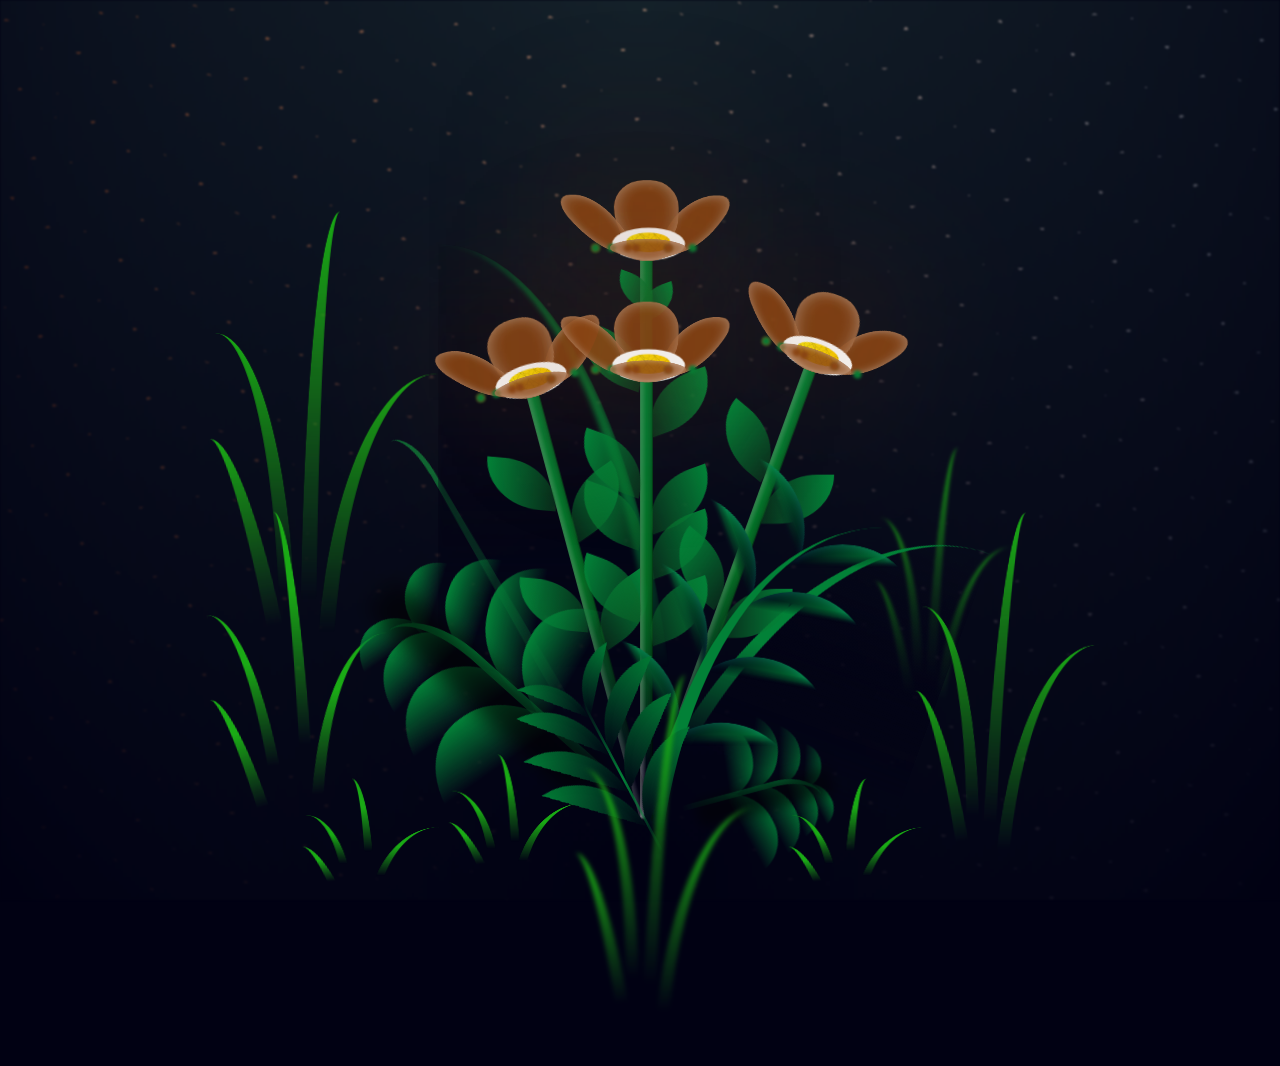
==== index.html @ d8a71f3c "Rename bunga.html to index.html" ====
<!DOCTYPE html>
<html lang="en" >
<head>
  <meta charset="UTF-8">
  <title>Sapii🌷</title>
  <link rel="stylesheet" href="style.css">

</head>
<bodyaudio id="bgMusic" src="" autoplay loop></audio>
<!-- partial:index.partial.html -->
<body class="container">
  <div class="night"></div>
  <div class="flowers">
    <div class="flower flower--1">
      <div class="flower__leafs flower__leafs--1">
        <div class="flower__leaf flower__leaf--1"></div>
        <div class="flower__leaf flower__leaf--2"></div>
        <div class="flower__leaf flower__leaf--3"></div>
        <div class="flower__leaf flower__leaf--4"></div>
        <div class="flower__white-circle"></div>

        <div class="flower__light flower__light--1"></div>
        <div class="flower__light flower__light--2"></div>
        <div class="flower__light flower__light--3"></div>
        <div class="flower__light flower__light--4"></div>
        <div class="flower__light flower__light--5"></div>
        <div class="flower__light flower__light--6"></div>
        <div class="flower__light flower__light--7"></div>
        <div class="flower__light flower__light--8"></div>

      </div>
      <div class="flower__line">
        <div class="flower__line__leaf flower__line__leaf--1"></div>
        <div class="flower__line__leaf flower__line__leaf--2"></div>
        <div class="flower__line__leaf flower__line__leaf--3"></div>
        <div class="flower__line__leaf flower__line__leaf--4"></div>
        <div class="flower__line__leaf flower__line__leaf--5"></div>
        <div class="flower__line__leaf flower__line__leaf--6"></div>
      </div>
    </div>

    <div class="flower flower--2">
      <div class="flower__leafs flower__leafs--2">
        <div class="flower__leaf flower__leaf--1"></div>
        <div class="flower__leaf flower__leaf--2"></div>
        <div class="flower__leaf flower__leaf--3"></div>
        <div class="flower__leaf flower__leaf--4"></div>
        <div class="flower__white-circle"></div>

        <div class="flower__light flower__light--1"></div>
        <div class="flower__light flower__light--2"></div>
        <div class="flower__light flower__light--3"></div>
        <div class="flower__light flower__light--4"></div>
        <div class="flower__light flower__light--5"></div>
        <div class="flower__light flower__light--6"></div>
        <div class="flower__light flower__light--7"></div>
        <div class="flower__light flower__light--8"></div>

      </div>
      <div class="flower__line">
        <div class="flower__line__leaf flower__line__leaf--1"></div>
        <div class="flower__line__leaf flower__line__leaf--2"></div>
        <div class="flower__line__leaf flower__line__leaf--3"></div>
        <div class="flower__line__leaf flower__line__leaf--4"></div>
      </div>
    </div>

    <div class="flower flower--3">
      <div class="flower__leafs flower__leafs--3">
        <div class="flower__leaf flower__leaf--1"></div>
        <div class="flower__leaf flower__leaf--2"></div>
        <div class="flower__leaf flower__leaf--3"></div>
        <div class="flower__leaf flower__leaf--4"></div>
        <div class="flower__white-circle"></div>

        <div class="flower__light flower__light--1"></div>
        <div class="flower__light flower__light--2"></div>
        <div class="flower__light flower__light--3"></div>
        <div class="flower__light flower__light--4"></div>
        <div class="flower__light flower__light--5"></div>
        <div class="flower__light flower__light--6"></div>
        <div class="flower__light flower__light--7"></div>
        <div class="flower__light flower__light--8"></div>

      </div>
      <div class="flower__line">
        <div class="flower__line__leaf flower__line__leaf--1"></div>
        <div class="flower__line__leaf flower__line__leaf--2"></div>
        <div class="flower__line__leaf flower__line__leaf--3"></div>
        <div class="flower__line__leaf flower__line__leaf--4"></div>
      </div>
    </div>
    <div class="flower flower--4">
      <div class="flower__leafs flower__leafs--3">
        <div class="flower__leaf flower__leaf--1"></div>
        <div class="flower__leaf flower__leaf--2"></div>
        <div class="flower__leaf flower__leaf--3"></div>
        <div class="flower__leaf flower__leaf--4"></div>
        <div class="flower__white-circle"></div>

        <div class="flower__light flower__light--1"></div>
        <div class="flower__light flower__light--2"></div>
        <div class="flower__light flower__light--3"></div>
        <div class="flower__light flower__light--4"></div>
        <div class="flower__light flower__light--5"></div>
        <div class="flower__light flower__light--6"></div>
        <div class="flower__light flower__light--7"></div>
        <div class="flower__light flower__light--8"></div>

      </div>
      <div class="flower__line">
        <div class="flower__line__leaf flower__line__leaf--1"></div>
        <div class="flower__line__leaf flower__line__leaf--2"></div>
        <div class="flower__line__leaf flower__line__leaf--3"></div>
        <div class="flower__line__leaf flower__line__leaf--4"></div>
      </div>
    </div>

    <div class="grow-ans" style="--d:1.2s">
      <div class="flower__g-long">
        <div class="flower__g-long__top"></div>
        <div class="flower__g-long__bottom"></div>
      </div>
    </div>

    <div class="growing-grass">
      <div class="flower__grass flower__grass--1">
        <div class="flower__grass--top"></div>
        <div class="flower__grass--bottom"></div>
        <div class="flower__grass__leaf flower__grass__leaf--1"></div>
        <div class="flower__grass__leaf flower__grass__leaf--2"></div>
        <div class="flower__grass__leaf flower__grass__leaf--3"></div>
        <div class="flower__grass__leaf flower__grass__leaf--4"></div>
        <div class="flower__grass__leaf flower__grass__leaf--5"></div>
        <div class="flower__grass__leaf flower__grass__leaf--6"></div>
        <div class="flower__grass__leaf flower__grass__leaf--7"></div>
        <div class="flower__grass__leaf flower__grass__leaf--8"></div>
        <div class="flower__grass__overlay"></div>
      </div>
    </div>

    <div class="growing-grass">
      <div class="flower__grass flower__grass--2">
        <div class="flower__grass--top"></div>
        <div class="flower__grass--bottom"></div>
        <div class="flower__grass__leaf flower__grass__leaf--1"></div>
        <div class="flower__grass__leaf flower__grass__leaf--2"></div>
        <div class="flower__grass__leaf flower__grass__leaf--3"></div>
        <div class="flower__grass__leaf flower__grass__leaf--4"></div>
        <div class="flower__grass__leaf flower__grass__leaf--5"></div>
        <div class="flower__grass__leaf flower__grass__leaf--6"></div>
        <div class="flower__grass__leaf flower__grass__leaf--7"></div>
        <div class="flower__grass__leaf flower__grass__leaf--8"></div>
        <div class="flower__grass__overlay"></div>
      </div>
    </div>

    <div class="grow-ans" style="--d:2.4s">
      <div class="flower__g-right flower__g-right--1">
        <div class="leaf"></div>
      </div>
    </div>

    <div class="grow-ans" style="--d:2.8s">
      <div class="flower__g-right flower__g-right--2">
        <div class="leaf"></div>
      </div>
    </div>

    <div class="grow-ans" style="--d:2.8s">
      <div class="flower__g-front">
        <div class="flower__g-front__leaf-wrapper flower__g-front__leaf-wrapper--1">
          <div class="flower__g-front__leaf"></div>
        </div>
        <div class="flower__g-front__leaf-wrapper flower__g-front__leaf-wrapper--2">
          <div class="flower__g-front__leaf"></div>
        </div>
        <div class="flower__g-front__leaf-wrapper flower__g-front__leaf-wrapper--3">
          <div class="flower__g-front__leaf"></div>
        </div>
        <div class="flower__g-front__leaf-wrapper flower__g-front__leaf-wrapper--4">
          <div class="flower__g-front__leaf"></div>
        </div>
        <div class="flower__g-front__leaf-wrapper flower__g-front__leaf-wrapper--5">
          <div class="flower__g-front__leaf"></div>
        </div>
        <div class="flower__g-front__leaf-wrapper flower__g-front__leaf-wrapper--6">
          <div class="flower__g-front__leaf"></div>
        </div>
        <div class="flower__g-front__leaf-wrapper flower__g-front__leaf-wrapper--7">
          <div class="flower__g-front__leaf"></div>
        </div>
        <div class="flower__g-front__leaf-wrapper flower__g-front__leaf-wrapper--8">
          <div class="flower__g-front__leaf"></div>
        </div>
        <div class="flower__g-front__line"></div>
      </div>
    </div>

    <div class="grow-ans" style="--d:3.2s">
      <div class="flower__g-fr">
        <div class="leaf"></div>
        <div class="flower__g-fr__leaf flower__g-fr__leaf--1"></div>
        <div class="flower__g-fr__leaf flower__g-fr__leaf--2"></div>
        <div class="flower__g-fr__leaf flower__g-fr__leaf--3"></div>
        <div class="flower__g-fr__leaf flower__g-fr__leaf--4"></div>
        <div class="flower__g-fr__leaf flower__g-fr__leaf--5"></div>
        <div class="flower__g-fr__leaf flower__g-fr__leaf--6"></div>
        <div class="flower__g-fr__leaf flower__g-fr__leaf--7"></div>
        <div class="flower__g-fr__leaf flower__g-fr__leaf--8"></div>
      </div>
    </div>

    <div class="long-g long-g--0">
      <div class="grow-ans" style="--d:3s">
        <div class="leaf leaf--0"></div>
      </div>
      <div class="grow-ans" style="--d:2.2s">
        <div class="leaf leaf--1"></div>
      </div>
      <div class="grow-ans" style="--d:3.4s">
        <div class="leaf leaf--2"></div>
      </div>
      <div class="grow-ans" style="--d:3.6s">
        <div class="leaf leaf--3"></div>
      </div>
    </div>

    <div class="long-g long-g--1">
      <div class="grow-ans" style="--d:3.6s">
        <div class="leaf leaf--0"></div>
      </div>
      <div class="grow-ans" style="--d:3.8s">
        <div class="leaf leaf--1"></div>
      </div>
      <div class="grow-ans" style="--d:4s">
        <div class="leaf leaf--2"></div>
      </div>
      <div class="grow-ans" style="--d:4.2s">
        <div class="leaf leaf--3"></div>
      </div>
    </div>

    <div class="long-g long-g--2">
      <div class="grow-ans" style="--d:4s">
        <div class="leaf leaf--0"></div>
      </div>
      <div class="grow-ans" style="--d:4.2s">
        <div class="leaf leaf--1"></div>
      </div>
      <div class="grow-ans" style="--d:4.4s">
        <div class="leaf leaf--2"></div>
      </div>
      <div class="grow-ans" style="--d:4.6s">
        <div class="leaf leaf--3"></div>
      </div>
    </div>

    <div class="long-g long-g--3">
      <div class="grow-ans" style="--d:4s">
        <div class="leaf leaf--0"></div>
      </div>
      <div class="grow-ans" style="--d:4.2s">
        <div class="leaf leaf--1"></div>
      </div>
      <div class="grow-ans" style="--d:3s">
        <div class="leaf leaf--2"></div>
      </div>
      <div class="grow-ans" style="--d:3.6s">
        <div class="leaf leaf--3"></div>
      </div>
    </div>

    <div class="long-g long-g--4">
      <div class="grow-ans" style="--d:4s">
        <div class="leaf leaf--0"></div>
      </div>
      <div class="grow-ans" style="--d:4.2s">
        <div class="leaf leaf--1"></div>
      </div>
      <div class="grow-ans" style="--d:3s">
        <div class="leaf leaf--2"></div>
      </div>
      <div class="grow-ans" style="--d:3.6s">
        <div class="leaf leaf--3"></div>
      </div>
    </div>

    <div class="long-g long-g--5">
      <div class="grow-ans" style="--d:4s">
        <div class="leaf leaf--0"></div>
      </div>
      <div class="grow-ans" style="--d:4.2s">
        <div class="leaf leaf--1"></div>
      </div>
      <div class="grow-ans" style="--d:3s">
        <div class="leaf leaf--2"></div>
      </div>
      <div class="grow-ans" style="--d:3.6s">
        <div class="leaf leaf--3"></div>
      </div>
    </div>

    <div class="long-g long-g--6">
      <div class="grow-ans" style="--d:4.2s">
        <div class="leaf leaf--0"></div>
      </div>
      <div class="grow-ans" style="--d:4.4s">
        <div class="leaf leaf--1"></div>
      </div>
      <div class="grow-ans" style="--d:4.6s">
        <div class="leaf leaf--2"></div>
      </div>
      <div class="grow-ans" style="--d:4.8s">
        <div class="leaf leaf--3"></div>
      </div>
    </div>

    <div class="long-g long-g--7">
      <div class="grow-ans" style="--d:3s">
        <div class="leaf leaf--0"></div>
      </div>
      <div class="grow-ans" style="--d:3.2s">
        <div class="leaf leaf--1"></div>
      </div>
      <div class="grow-ans" style="--d:3.5s">
        <div class="leaf leaf--2"></div>
      </div>
      <div class="grow-ans" style="--d:3.6s">
        <div class="leaf leaf--3"></div>
      </div>
    </div>
  </div>
  <script src="main.js"></script>
  <div class="bubbles">
    <div class="bubble"><svg class="heart" viewBox="0 0 32 32" xmlns="http://www.w3.org/2000/svg"><defs><clipPath id="hc1"><path d="M23.6 2c-3.363 0-6.258 2.736-7.599 5.594-1.342-2.858-4.237-5.594-7.601-5.594-4.637 0-8.4 3.764-8.4 8.401 0 9.433 9.516 11.906 16.001 21.232 6.13-9.268 15.999-12.1 15.999-21.232 0-4.637-3.763-8.401-8.4-8.401z"/></clipPath></defs><image href="photo.jpg" x="0" y="0" width="32" height="32" clip-path="url(#hc1)" preserveAspectRatio="xMidYMid slice"/></svg>
    </div>
    <div class="bubble"><svg class="heart" viewBox="0 0 32 32" xmlns="http://www.w3.org/2000/svg"><defs><clipPath id="hc2"><path d="M23.6 2c-3.363 0-6.258 2.736-7.599 5.594-1.342-2.858-4.237-5.594-7.601-5.594-4.637 0-8.4 3.764-8.4 8.401 0 9.433 9.516 11.906 16.001 21.232 6.13-9.268 15.999-12.1 15.999-21.232 0-4.637-3.763-8.401-8.4-8.401z"/></clipPath></defs><image href="photo.jpg" x="0" y="0" width="32" height="32" clip-path="url(#hc2)" preserveAspectRatio="xMidYMid slice"/></svg>
    </div>
    <div class="bubble"><svg class="heart" viewBox="0 0 32 32" xmlns="http://www.w3.org/2000/svg"><defs><clipPath id="hc3"><path d="M23.6 2c-3.363 0-6.258 2.736-7.599 5.594-1.342-2.858-4.237-5.594-7.601-5.594-4.637 0-8.4 3.764-8.4 8.401 0 9.433 9.516 11.906 16.001 21.232 6.13-9.268 15.999-12.1 15.999-21.232 0-4.637-3.763-8.401-8.4-8.401z"/></clipPath></defs><image href="photo.jpg" x="0" y="0" width="32" height="32" clip-path="url(#hc3)" preserveAspectRatio="xMidYMid slice"/></svg>
    </div>
    <div class="bubble"><svg class="heart" viewBox="0 0 32 32" xmlns="http://www.w3.org/2000/svg"><defs><clipPath id="hc4"><path d="M23.6 2c-3.363 0-6.258 2.736-7.599 5.594-1.342-2.858-4.237-5.594-7.601-5.594-4.637 0-8.4 3.764-8.4 8.401 0 9.433 9.516 11.906 16.001 21.232 6.13-9.268 15.999-12.1 15.999-21.232 0-4.637-3.763-8.401-8.4-8.401z"/></clipPath></defs><image href="photo.jpg" x="0" y="0" width="32" height="32" clip-path="url(#hc4)" preserveAspectRatio="xMidYMid slice"/></svg>
    </div>
    <div class="bubble"><svg class="heart" viewBox="0 0 32 32" xmlns="http://www.w3.org/2000/svg"><defs><clipPath id="hc5"><path d="M23.6 2c-3.363 0-6.258 2.736-7.599 5.594-1.342-2.858-4.237-5.594-7.601-5.594-4.637 0-8.4 3.764-8.4 8.401 0 9.433 9.516 11.906 16.001 21.232 6.13-9.268 15.999-12.1 15.999-21.232 0-4.637-3.763-8.401-8.4-8.401z"/></clipPath></defs><image href="photo.jpg" x="0" y="0" width="32" height="32" clip-path="url(#hc5)" preserveAspectRatio="xMidYMid slice"/></svg>
    </div>
    <div class="bubble"><svg class="heart" viewBox="0 0 32 32" xmlns="http://www.w3.org/2000/svg"><defs><clipPath id="hc6"><path d="M23.6 2c-3.363 0-6.258 2.736-7.599 5.594-1.342-2.858-4.237-5.594-7.601-5.594-4.637 0-8.4 3.764-8.4 8.401 0 9.433 9.516 11.906 16.001 21.232 6.13-9.268 15.999-12.1 15.999-21.232 0-4.637-3.763-8.401-8.4-8.401z"/></clipPath></defs><image href="photo.jpg" x="0" y="0" width="32" height="32" clip-path="url(#hc6)" preserveAspectRatio="xMidYMid slice"/></svg>
    </div>
    <div class="bubble"><svg class="heart" viewBox="0 0 32 32" xmlns="http://www.w3.org/2000/svg"><defs><clipPath id="hc7"><path d="M23.6 2c-3.363 0-6.258 2.736-7.599 5.594-1.342-2.858-4.237-5.594-7.601-5.594-4.637 0-8.4 3.764-8.4 8.401 0 9.433 9.516 11.906 16.001 21.232 6.13-9.268 15.999-12.1 15.999-21.232 0-4.637-3.763-8.401-8.4-8.401z"/></clipPath></defs><image href="photo.jpg" x="0" y="0" width="32" height="32" clip-path="url(#hc7)" preserveAspectRatio="xMidYMid slice"/></svg>
    </div>
    <div class="bubble"><svg class="heart" viewBox="0 0 32 32" xmlns="http://www.w3.org/2000/svg"><defs><clipPath id="hc8"><path d="M23.6 2c-3.363 0-6.258 2.736-7.599 5.594-1.342-2.858-4.237-5.594-7.601-5.594-4.637 0-8.4 3.764-8.4 8.401 0 9.433 9.516 11.906 16.001 21.232 6.13-9.268 15.999-12.1 15.999-21.232 0-4.637-3.763-8.401-8.4-8.401z"/></clipPath></defs><image href="photo.jpg" x="0" y="0" width="32" height="32" clip-path="url(#hc8)" preserveAspectRatio="xMidYMid slice"/></svg>
    </div>
    <div class="bubble"><svg class="heart" viewBox="0 0 32 32" xmlns="http://www.w3.org/2000/svg"><defs><clipPath id="hc9"><path d="M23.6 2c-3.363 0-6.258 2.736-7.599 5.594-1.342-2.858-4.237-5.594-7.601-5.594-4.637 0-8.4 3.764-8.4 8.401 0 9.433 9.516 11.906 16.001 21.232 6.13-9.268 15.999-12.1 15.999-21.232 0-4.637-3.763-8.401-8.4-8.401z"/></clipPath></defs><image href="photo.jpg" x="0" y="0" width="32" height="32" clip-path="url(#hc9)" preserveAspectRatio="xMidYMid slice"/></svg>
    </div>
    <div class="bubble"><svg class="heart" viewBox="0 0 32 32" xmlns="http://www.w3.org/2000/svg"><defs><clipPath id="hc10"><path d="M23.6 2c-3.363 0-6.258 2.736-7.599 5.594-1.342-2.858-4.237-5.594-7.601-5.594-4.637 0-8.4 3.764-8.4 8.401 0 9.433 9.516 11.906 16.001 21.232 6.13-9.268 15.999-12.1 15.999-21.232 0-4.637-3.763-8.401-8.4-8.401z"/></clipPath></defs><image href="photo.jpg" x="0" y="0" width="32" height="32" clip-path="url(#hc10)" preserveAspectRatio="xMidYMid slice"/></svg>
    </div>
    <div class="bubble"><svg class="heart" viewBox="0 0 32 32" xmlns="http://www.w3.org/2000/svg"><defs><clipPath id="hc11"><path d="M23.6 2c-3.363 0-6.258 2.736-7.599 5.594-1.342-2.858-4.237-5.594-7.601-5.594-4.637 0-8.4 3.764-8.4 8.401 0 9.433 9.516 11.906 16.001 21.232 6.13-9.268 15.999-12.1 15.999-21.232 0-4.637-3.763-8.401-8.4-8.401z"/></clipPath></defs><image href="photo.jpg" x="0" y="0" width="32" height="32" clip-path="url(#hc11)" preserveAspectRatio="xMidYMid slice"/></svg>
    </div>
    <div class="bubble"><svg class="heart" viewBox="0 0 32 32" xmlns="http://www.w3.org/2000/svg"><defs><clipPath id="hc12"><path d="M23.6 2c-3.363 0-6.258 2.736-7.599 5.594-1.342-2.858-4.237-5.594-7.601-5.594-4.637 0-8.4 3.764-8.4 8.401 0 9.433 9.516 11.906 16.001 21.232 6.13-9.268 15.999-12.1 15.999-21.232 0-4.637-3.763-8.401-8.4-8.401z"/></clipPath></defs><image href="photo.jpg" x="0" y="0" width="32" height="32" clip-path="url(#hc12)" preserveAspectRatio="xMidYMid slice"/></svg>
    </div>
    <div class="bubble"><svg class="heart" viewBox="0 0 32 32" xmlns="http://www.w3.org/2000/svg"><defs><clipPath id="hc13"><path d="M23.6 2c-3.363 0-6.258 2.736-7.599 5.594-1.342-2.858-4.237-5.594-7.601-5.594-4.637 0-8.4 3.764-8.4 8.401 0 9.433 9.516 11.906 16.001 21.232 6.13-9.268 15.999-12.1 15.999-21.232 0-4.637-3.763-8.401-8.4-8.401z"/></clipPath></defs><image href="photo.jpg" x="0" y="0" width="32" height="32" clip-path="url(#hc13)" preserveAspectRatio="xMidYMid slice"/></svg>
    </div>
    <div class="bubble"><svg class="heart" viewBox="0 0 32 32" xmlns="http://www.w3.org/2000/svg"><defs><clipPath id="hc14"><path d="M23.6 2c-3.363 0-6.258 2.736-7.599 5.594-1.342-2.858-4.237-5.594-7.601-5.594-4.637 0-8.4 3.764-8.4 8.401 0 9.433 9.516 11.906 16.001 21.232 6.13-9.268 15.999-12.1 15.999-21.232 0-4.637-3.763-8.401-8.4-8.401z"/></clipPath></defs><image href="photo.jpg" x="0" y="0" width="32" height="32" clip-path="url(#hc14)" preserveAspectRatio="xMidYMid slice"/></svg>
    </div>
    <div class="bubble"><svg class="heart" viewBox="0 0 32 32" xmlns="http://www.w3.org/2000/svg"><defs><clipPath id="hc15"><path d="M23.6 2c-3.363 0-6.258 2.736-7.599 5.594-1.342-2.858-4.237-5.594-7.601-5.594-4.637 0-8.4 3.764-8.4 8.401 0 9.433 9.516 11.906 16.001 21.232 6.13-9.268 15.999-12.1 15.999-21.232 0-4.637-3.763-8.401-8.4-8.401z"/></clipPath></defs><image href="photo.jpg" x="0" y="0" width="32" height="32" clip-path="url(#hc15)" preserveAspectRatio="xMidYMid slice"/></svg>
    </div>
    <div class="bubble"><svg class="heart" viewBox="0 0 32 32" xmlns="http://www.w3.org/2000/svg"><defs><clipPath id="hc16"><path d="M23.6 2c-3.363 0-6.258 2.736-7.599 5.594-1.342-2.858-4.237-5.594-7.601-5.594-4.637 0-8.4 3.764-8.4 8.401 0 9.433 9.516 11.906 16.001 21.232 6.13-9.268 15.999-12.1 15.999-21.232 0-4.637-3.763-8.401-8.4-8.401z"/></clipPath></defs><image href="photo.jpg" x="0" y="0" width="32" height="32" clip-path="url(#hc16)" preserveAspectRatio="xMidYMid slice"/></svg>
    </div>
    <div class="bubble"><svg class="heart" viewBox="0 0 32 32" xmlns="http://www.w3.org/2000/svg"><defs><clipPath id="hc17"><path d="M23.6 2c-3.363 0-6.258 2.736-7.599 5.594-1.342-2.858-4.237-5.594-7.601-5.594-4.637 0-8.4 3.764-8.4 8.401 0 9.433 9.516 11.906 16.001 21.232 6.13-9.268 15.999-12.1 15.999-21.232 0-4.637-3.763-8.401-8.4-8.401z"/></clipPath></defs><image href="photo.jpg" x="0" y="0" width="32" height="32" clip-path="url(#hc17)" preserveAspectRatio="xMidYMid slice"/></svg>
    </div>
    <div class="bubble"><svg class="heart" viewBox="0 0 32 32" xmlns="http://www.w3.org/2000/svg"><defs><clipPath id="hc18"><path d="M23.6 2c-3.363 0-6.258 2.736-7.599 5.594-1.342-2.858-4.237-5.594-7.601-5.594-4.637 0-8.4 3.764-8.4 8.401 0 9.433 9.516 11.906 16.001 21.232 6.13-9.268 15.999-12.1 15.999-21.232 0-4.637-3.763-8.401-8.4-8.401z"/></clipPath></defs><image href="photo.jpg" x="0" y="0" width="32" height="32" clip-path="url(#hc18)" preserveAspectRatio="xMidYMid slice"/></svg>
    </div>
    <div class="bubble"><svg class="heart" viewBox="0 0 32 32" xmlns="http://www.w3.org/2000/svg"><defs><clipPath id="hc19"><path d="M23.6 2c-3.363 0-6.258 2.736-7.599 5.594-1.342-2.858-4.237-5.594-7.601-5.594-4.637 0-8.4 3.764-8.4 8.401 0 9.433 9.516 11.906 16.001 21.232 6.13-9.268 15.999-12.1 15.999-21.232 0-4.637-3.763-8.401-8.4-8.401z"/></clipPath></defs><image href="photo.jpg" x="0" y="0" width="32" height="32" clip-path="url(#hc19)" preserveAspectRatio="xMidYMid slice"/></svg>
    </div>
    <div class="bubble"><svg class="heart" viewBox="0 0 32 32" xmlns="http://www.w3.org/2000/svg"><defs><clipPath id="hc20"><path d="M23.6 2c-3.363 0-6.258 2.736-7.599 5.594-1.342-2.858-4.237-5.594-7.601-5.594-4.637 0-8.4 3.764-8.4 8.401 0 9.433 9.516 11.906 16.001 21.232 6.13-9.268 15.999-12.1 15.999-21.232 0-4.637-3.763-8.401-8.4-8.401z"/></clipPath></defs><image href="photo.jpg" x="0" y="0" width="32" height="32" clip-path="url(#hc20)" preserveAspectRatio="xMidYMid slice"/></svg>
 <audio id="backsound" src=""  autoplay loop></audio>
</div>
<script>
  const aud = document.getElementById('backsound');
  aud.volume = 0.5;
  aud.play().catch(() => {
    document.addEventListener('touchstart', () => aud.play(), { once: true });
    document.addEventListener('click', () => aud.play(), { once: true });
  });
</script>
</html>
</body>
</html>
---- style.css ----
*,
*::after,
*::before {
  padding: 0;
  margin: 0;
  box-sizing: border-box;
}

:root {
  --dark-color: #010113;
}

body {
  display: flex;
  align-items: flex-end;
  justify-content: center;
  min-height: 100vh;
  background-color: var(--dark-color);
  overflow: hidden;
  perspective: 1000px;
}
.night {
  position: fixed;
  left: 50%;
  top: 0;
  transform: translateX(-50%);
  width: 100%;
  height: 100%;
  filter: blur(0.1vmin);
  background-image: radial-gradient(
      ellipse at top,
      transparent 0%,
      var(--dark-color)
    ),
    radial-gradient(
      ellipse at bottom,
      var(--dark-color),
      rgba(145, 233, 255, 0.2)
    ),
    repeating-linear-gradient(
      220deg,
      rgb(0, 0, 0) 0px,
      rgb(0, 0, 0) 19px,
      transparent 19px,
      transparent 22px
    ),
    repeating-linear-gradient(
      189deg,
      rgb(0, 0, 0) 0px,
      rgb(0, 0, 0) 19px,
      transparent 19px,
      transparent 22px
    ),
    repeating-linear-gradient(
      148deg,
      rgb(0, 0, 0) 0px,
      rgb(0, 0, 0) 19px,
      transparent 19px,
      transparent 22px
    ),
    linear-gradient(90deg, rgb(255, 94, 0), rgb(240, 240, 240));
}

.flowers {
  position: relative;
  transform: scale(0.9);
}

.flower {
  position: absolute;
  bottom: 10vmin;
  transform-origin: bottom center;
  z-index: 10;
  --fl-speed: 0.8s;
}
.flower--1 {
  -webkit-animation: moving-flower-1 4s linear infinite;
  animation: moving-flower-1 4s linear infinite;
}
.flower--1 .flower__line {
  height: 70vmin;
  -webkit-animation-delay: 0.3s;
  animation-delay: 0.3s;
}
.flower--1 .flower__line__leaf--1 {
  -webkit-animation: blooming-leaf-right var(--fl-speed) 1.6s backwards;
  animation: blooming-leaf-right var(--fl-speed) 1.6s backwards;
}
.flower--1 .flower__line__leaf--2 {
  -webkit-animation: blooming-leaf-right var(--fl-speed) 1.4s backwards;
  animation: blooming-leaf-right var(--fl-speed) 1.4s backwards;
}
.flower--1 .flower__line__leaf--3 {
  -webkit-animation: blooming-leaf-left var(--fl-speed) 1.2s backwards;
  animation: blooming-leaf-left var(--fl-speed) 1.2s backwards;
}
.flower--1 .flower__line__leaf--4 {
  -webkit-animation: blooming-leaf-left var(--fl-speed) 1s backwards;
  animation: blooming-leaf-left var(--fl-speed) 1s backwards;
}
.flower--1 .flower__line__leaf--5 {
  -webkit-animation: blooming-leaf-right var(--fl-speed) 1.8s backwards;
  animation: blooming-leaf-right var(--fl-speed) 1.8s backwards;
}
.flower--1 .flower__line__leaf--6 {
  -webkit-animation: blooming-leaf-left var(--fl-speed) 2s backwards;
  animation: blooming-leaf-left var(--fl-speed) 2s backwards;
}
.flower--2 {
  left: 50%;
  transform: rotate(20deg);
  -webkit-animation: moving-flower-2 4s linear infinite;
  animation: moving-flower-2 4s linear infinite;
}
.flower--2 .flower__line {
  height: 60vmin;
  -webkit-animation-delay: 0.6s;
  animation-delay: 0.6s;
}
.flower--2 .flower__line__leaf--1 {
  -webkit-animation: blooming-leaf-right var(--fl-speed) 1.9s backwards;
  animation: blooming-leaf-right var(--fl-speed) 1.9s backwards;
}
.flower--2 .flower__line__leaf--2 {
  -webkit-animation: blooming-leaf-right var(--fl-speed) 1.7s backwards;
  animation: blooming-leaf-right var(--fl-speed) 1.7s backwards;
}
.flower--2 .flower__line__leaf--3 {
  -webkit-animation: blooming-leaf-left var(--fl-speed) 1.5s backwards;
  animation: blooming-leaf-left var(--fl-speed) 1.5s backwards;
}
.flower--2 .flower__line__leaf--4 {
  -webkit-animation: blooming-leaf-left var(--fl-speed) 1.3s backwards;
  animation: blooming-leaf-left var(--fl-speed) 1.3s backwards;
}
.flower--3 {
  left: 50%;
  transform: rotate(-15deg);
  -webkit-animation: moving-flower-3 4s linear infinite;
  animation: moving-flower-3 4s linear infinite;
}
.flower--3 .flower__line {
  -webkit-animation-delay: 0.9s;
  animation-delay: 0.9s;
}
.flower--3 .flower__line__leaf--1 {
  -webkit-animation: blooming-leaf-right var(--fl-speed) 2.5s backwards;
  animation: blooming-leaf-right var(--fl-speed) 2.5s backwards;
}
.flower--3 .flower__line__leaf--2 {
  -webkit-animation: blooming-leaf-right var(--fl-speed) 2.3s backwards;
  animation: blooming-leaf-right var(--fl-speed) 2.3s backwards;
}
.flower--3 .flower__line__leaf--3 {
  -webkit-animation: blooming-leaf-left var(--fl-speed) 2.1s backwards;
  animation: blooming-leaf-left var(--fl-speed) 2.1s backwards;
}
.flower--3 .flower__line__leaf--4 {
  -webkit-animation: blooming-leaf-left var(--fl-speed) 1.9s backwards;
  animation: blooming-leaf-left var(--fl-speed) 1.9s backwards;
}
.flower__leafs {
  position: relative;
  -webkit-animation: blooming-flower 2s backwards;
  animation: blooming-flower 2s backwards;
}
.flower__leafs--1 {
  -webkit-animation-delay: 1.1s;
  animation-delay: 1.1s;
}
.flower__leafs--2 {
  -webkit-animation-delay: 1.4s;
  animation-delay: 1.4s;
}
.flower__leafs--3 {
  -webkit-animation-delay: 1.7s;
  animation-delay: 1.7s;
}
.flower__leafs::after {
  content: "";
  position: absolute;
  left: 0;
  top: 0;
  transform: translate(-50%, -100%);
  width: 8vmin;
  height: 8vmin;
  background-color: #6B3410;
  filter: blur(10vmin);
}
.flower__leaf {
  position: absolute;
  bottom: 0;
  left: 50%;
  width: 8vmin;
  height: 11vmin;
  border-radius: 51% 49% 47% 53%/44% 45% 55% 69%;
  background-color: #8B4513;
  background-image: linear-gradient(to top, #8B4513, #8B4513);
  transform-origin: bottom center;
  opacity: 0.9;
  box-shadow: inset 0 0 2vmin rgba(255, 255, 255, 0.5);
}
.flower__leaf--1 {
  transform: translate(-10%, 1%) rotateY(40deg) rotateX(-50deg);
}
.flower__leaf--2 {
  transform: translate(-50%, -4%) rotateX(40deg);
}
.flower__leaf--3 {
  transform: translate(-90%, 0%) rotateY(45deg) rotateX(50deg);
}
.flower__leaf--4 {
  width: 8vmin;
  height: 8vmin;
  transform-origin: bottom left;
  border-radius: 4vmin 10vmin 4vmin 4vmin;
  transform: translate(0%, 18%) rotateX(70deg) rotate(-43deg);
  background-image: linear-gradient(to top, #8B4513, #8B4513);
  z-index: 1;
  opacity: 0.8;
}
.flower__white-circle {
  position: absolute;
  left: -3.5vmin;
  top: -3vmin;
  width: 9vmin;
  height: 4vmin;
  border-radius: 50%;
  background-color: #fff;
}
.flower__white-circle::after {
  content: "";
  position: absolute;
  left: 50%;
  top: 45%;
  transform: translate(-50%, -50%);
  width: 60%;
  height: 60%;
  border-radius: inherit;
  background-image: repeating-linear-gradient(
      135deg,
      rgba(0, 0, 0, 0.03) 0px,
      rgba(0, 0, 0, 0.03) 1px,
      transparent 1px,
      transparent 12px
    ),
    repeating-linear-gradient(
      45deg,
      rgba(0, 0, 0, 0.03) 0px,
      rgba(0, 0, 0, 0.03) 1px,
      transparent 1px,
      transparent 12px
    ),
    repeating-linear-gradient(
      67.5deg,
      rgba(0, 0, 0, 0.03) 0px,
      rgba(0, 0, 0, 0.03) 1px,
      transparent 1px,
      transparent 12px
    ),
    repeating-linear-gradient(
      135deg,
      rgba(0, 0, 0, 0.03) 0px,
      rgba(0, 0, 0, 0.03) 1px,
      transparent 1px,
      transparent 12px
    ),
    repeating-linear-gradient(
      45deg,
      rgba(0, 0, 0, 0.03) 0px,
      rgba(0, 0, 0, 0.03) 1px,
      transparent 1px,
      transparent 12px
    ),
    repeating-linear-gradient(
      112.5deg,
      rgba(0, 0, 0, 0.03) 0px,
      rgba(0, 0, 0, 0.03) 1px,
      transparent 1px,
      transparent 12px
    ),
    repeating-linear-gradient(
      112.5deg,
      rgba(0, 0, 0, 0.03) 0px,
      rgba(0, 0, 0, 0.03) 1px,
      transparent 1px,
      transparent 12px
    ),
    repeating-linear-gradient(
      45deg,
      rgba(0, 0, 0, 0.03) 0px,
      rgba(0, 0, 0, 0.03) 1px,
      transparent 1px,
      transparent 12px
    ),
    repeating-linear-gradient(
      22.5deg,
      rgba(0, 0, 0, 0.03) 0px,
      rgba(0, 0, 0, 0.03) 1px,
      transparent 1px,
      transparent 12px
    ),
    repeating-linear-gradient(
      45deg,
      rgba(0, 0, 0, 0.03) 0px,
      rgba(0, 0, 0, 0.03) 1px,
      transparent 1px,
      transparent 12px
    ),
    repeating-linear-gradient(
      22.5deg,
      rgba(0, 0, 0, 0.03) 0px,
      rgba(0, 0, 0, 0.03) 1px,
      transparent 1px,
      transparent 12px
    ),
    repeating-linear-gradient(
      135deg,
      rgba(0, 0, 0, 0.03) 0px,
      rgba(0, 0, 0, 0.03) 1px,
      transparent 1px,
      transparent 12px
    ),
    repeating-linear-gradient(
      157.5deg,
      rgba(0, 0, 0, 0.03) 0px,
      rgba(0, 0, 0, 0.03) 1px,
      transparent 1px,
      transparent 12px
    ),
    repeating-linear-gradient(
      67.5deg,
      rgba(0, 0, 0, 0.03) 0px,
      rgba(0, 0, 0, 0.03) 1px,
      transparent 1px,
      transparent 12px
    ),
    repeating-linear-gradient(
      67.5deg,
      rgba(0, 0, 0, 0.03) 0px,
      rgba(0, 0, 0, 0.03) 1px,
      transparent 1px,
      transparent 12px
    ),
    linear-gradient(90deg, rgb(255, 235, 18), rgb(255, 206, 0));
}
.flower__line {
  height: 55vmin;
  width: 1.5vmin;
  background-image: linear-gradient(
      to left,
      rgba(0, 0, 0, 0.2),
      transparent,
      rgba(255, 255, 255, 0.2)
    ),
    linear-gradient(to top, transparent 10%, #056d24, #028137);
  box-shadow: inset 0 0 2px rgba(0, 0, 0, 0.5);
  -webkit-animation: grow-flower-tree 4s backwards;
  animation: grow-flower-tree 4s backwards;
}
.flower__line__leaf {
  --w: 7vmin;
  --h: calc(var(--w) + 2vmin);
  position: absolute;
  top: 20%;
  left: 90%;
  width: var(--w);
  height: var(--h);
  border-top-right-radius: var(--h);
  border-bottom-left-radius: var(--h);
  background-image: linear-gradient(to top, rgba(12, 94, 32, 0.4), #028137);
}
.flower__line__leaf--1 {
  transform: rotate(70deg) rotateY(30deg);
}
.flower__line__leaf--2 {
  top: 45%;
  transform: rotate(70deg) rotateY(30deg);
}
.flower__line__leaf--3,
.flower__line__leaf--4,
.flower__line__leaf--6 {
  border-top-right-radius: 0;
  border-bottom-left-radius: 0;
  border-top-left-radius: var(--h);
  border-bottom-right-radius: var(--h);
  left: -460%;
  top: 12%;
  transform: rotate(-70deg) rotateY(30deg);
}
.flower__line__leaf--4 {
  top: 40%;
}
.flower__line__leaf--5 {
  top: 0;
  transform-origin: left;
  transform: rotate(70deg) rotateY(30deg) scale(0.6);
}
.flower__line__leaf--6 {
  top: -2%;
  left: -450%;
  transform-origin: right;
  transform: rotate(-70deg) rotateY(30deg) scale(0.6);
}
.flower__light {
  position: absolute;
  bottom: 0vmin;
  width: 1vmin;
  height: 1vmin;
  background-color: rgb(139, 69, 19);
  border-radius: 50%;
  filter: blur(0.2vmin);
  -webkit-animation: light-ans 4s linear infinite backwards;
  animation: light-ans 4s linear infinite backwards;
}
.flower__light:nth-child(odd) {
  background-color: #028137;
}
.flower__light--1 {
  left: -2vmin;
  -webkit-animation-delay: 1s;
  animation-delay: 1s;
}
.flower__light--2 {
  left: 3vmin;
  -webkit-animation-delay: 0.5s;
  animation-delay: 0.5s;
}
.flower__light--3 {
  left: -6vmin;
  -webkit-animation-delay: 0.3s;
  animation-delay: 0.3s;
}
.flower__light--4 {
  left: 6vmin;
  -webkit-animation-delay: 0.9s;
  animation-delay: 0.9s;
}
.flower__light--5 {
  left: -1vmin;
  -webkit-animation-delay: 1.5s;
  animation-delay: 1.5s;
}
.flower__light--6 {
  left: -4vmin;
  -webkit-animation-delay: 3s;
  animation-delay: 3s;
}
.flower__light--7 {
  left: 3vmin;
  -webkit-animation-delay: 2s;
  animation-delay: 2s;
}
.flower__light--8 {
  left: -6vmin;
  -webkit-animation-delay: 3.5s;
  animation-delay: 3.5s;
}
.flower__grass {
  --c: #028137;
  --line-w: 1.5vmin;
  position: absolute;
  bottom: 12vmin;
  left: -7vmin;
  display: flex;
  flex-direction: column;
  align-items: flex-end;
  z-index: 20;
  transform-origin: bottom center;
  transform: rotate(-48deg) rotateY(40deg);
}
.flower__grass--1 {
  -webkit-animation: moving-grass 2s linear infinite;
  animation: moving-grass 2s linear infinite;
}
.flower__grass--2 {
  left: 2vmin;
  bottom: 10vmin;
  transform: scale(0.5) rotate(75deg) rotateX(10deg) rotateY(-200deg);
  opacity: 0.8;
  z-index: 0;
  -webkit-animation: moving-grass--2 1.5s linear infinite;
  animation: moving-grass--2 1.5s linear infinite;
}
.flower__grass--top {
  width: 7vmin;
  height: 10vmin;
  border-top-right-radius: 100%;
  border-right: var(--line-w) solid var(--c);
  transform-origin: bottom center;
  transform: rotate(-2deg);
}
.flower__grass--bottom {
  margin-top: -2px;
  width: var(--line-w);
  height: 25vmin;
  background-image: linear-gradient(to top, transparent, var(--c));
}
.flower__grass__leaf {
  --size: 10vmin;
  position: absolute;
  width: calc(var(--size) * 2.1);
  height: var(--size);
  border-top-left-radius: var(--size);
  border-top-right-radius: var(--size);
  background-image: linear-gradient(
    to top,
    transparent,
    transparent 30%,
    var(--c)
  );
  z-index: 100;
}
.flower__grass__leaf--1 {
  top: -6%;
  left: 30%;
  --size: 6vmin;
  transform: rotate(-20deg);
  -webkit-animation: growing-grass-ans--1 2s 2.6s backwards;
  animation: growing-grass-ans--1 2s 2.6s backwards;
}
@-webkit-keyframes growing-grass-ans--1 {
  0% {
    transform-origin: bottom left;
    transform: rotate(-20deg) scale(0);
  }
}
@keyframes growing-grass-ans--1 {
  0% {
    transform-origin: bottom left;
    transform: rotate(-20deg) scale(0);
  }
}
.flower__grass__leaf--2 {
  top: -5%;
  left: -110%;
  --size: 6vmin;
  transform: rotate(10deg);
  -webkit-animation: growing-grass-ans--2 2s 2.4s linear backwards;
  animation: growing-grass-ans--2 2s 2.4s linear backwards;
}
@-webkit-keyframes growing-grass-ans--2 {
  0% {
    transform-origin: bottom right;
    transform: rotate(10deg) scale(0);
  }
}
@keyframes growing-grass-ans--2 {
  0% {
    transform-origin: bottom right;
    transform: rotate(10deg) scale(0);
  }
}
.flower__grass__leaf--3 {
  top: 5%;
  left: 60%;
  --size: 8vmin;
  transform: rotate(-18deg) rotateX(-20deg);
  -webkit-animation: growing-grass-ans--3 2s 2.2s linear backwards;
  animation: growing-grass-ans--3 2s 2.2s linear backwards;
}
@-webkit-keyframes growing-grass-ans--3 {
  0% {
    transform-origin: bottom left;
    transform: rotate(-18deg) rotateX(-20deg) scale(0);
  }
}
@keyframes growing-grass-ans--3 {
  0% {
    transform-origin: bottom left;
    transform: rotate(-18deg) rotateX(-20deg) scale(0);
  }
}
.flower__grass__leaf--4 {
  top: 6%;
  left: -135%;
  --size: 8vmin;
  transform: rotate(2deg);
  -webkit-animation: growing-grass-ans--4 2s 2s linear backwards;
  animation: growing-grass-ans--4 2s 2s linear backwards;
}
@-webkit-keyframes growing-grass-ans--4 {
  0% {
    transform-origin: bottom right;
    transform: rotate(2deg) scale(0);
  }
}
@keyframes growing-grass-ans--4 {
  0% {
    transform-origin: bottom right;
    transform: rotate(2deg) scale(0);
  }
}
.flower__grass__leaf--5 {
  top: 20%;
  left: 60%;
  --size: 10vmin;
  transform: rotate(-24deg) rotateX(-20deg);
  -webkit-animation: growing-grass-ans--5 2s 1.8s linear backwards;
  animation: growing-grass-ans--5 2s 1.8s linear backwards;
}
@-webkit-keyframes growing-grass-ans--5 {
  0% {
    transform-origin: bottom left;
    transform: rotate(-24deg) rotateX(-20deg) scale(0);
  }
}
@keyframes growing-grass-ans--5 {
  0% {
    transform-origin: bottom left;
    transform: rotate(-24deg) rotateX(-20deg) scale(0);
  }
}
.flower__grass__leaf--6 {
  top: 22%;
  left: -180%;
  --size: 10vmin;
  transform: rotate(10deg);
  -webkit-animation: growing-grass-ans--6 2s 1.6s linear backwards;
  animation: growing-grass-ans--6 2s 1.6s linear backwards;
}
@-webkit-keyframes growing-grass-ans--6 {
  0% {
    transform-origin: bottom right;
    transform: rotate(10deg) scale(0);
  }
}
@keyframes growing-grass-ans--6 {
  0% {
    transform-origin: bottom right;
    transform: rotate(10deg) scale(0);
  }
}
.flower__grass__leaf--7 {
  top: 39%;
  left: 70%;
  --size: 10vmin;
  transform: rotate(-10deg);
  -webkit-animation: growing-grass-ans--7 2s 1.4s linear backwards;
  animation: growing-grass-ans--7 2s 1.4s linear backwards;
}
@-webkit-keyframes growing-grass-ans--7 {
  0% {
    transform-origin: bottom left;
    transform: rotate(-10deg) scale(0);
  }
}
@keyframes growing-grass-ans--7 {
  0% {
    transform-origin: bottom left;
    transform: rotate(-10deg) scale(0);
  }
}
.flower__grass__leaf--8 {
  top: 40%;
  left: -215%;
  --size: 11vmin;
  transform: rotate(10deg);
  -webkit-animation: growing-grass-ans--8 2s 1.2s linear backwards;
  animation: growing-grass-ans--8 2s 1.2s linear backwards;
}
@-webkit-keyframes growing-grass-ans--8 {
  0% {
    transform-origin: bottom right;
    transform: rotate(10deg) scale(0);
  }
}
@keyframes growing-grass-ans--8 {
  0% {
    transform-origin: bottom right;
    transform: rotate(10deg) scale(0);
  }
}
.flower__grass__overlay {
  position: absolute;
  top: -10%;
  right: 0%;
  width: 100%;
  height: 100%;
  background-color: rgba(0, 0, 0, 0.6);
  filter: blur(1.5vmin);
  z-index: 100;
}
.flower__g-long {
  --w: 2vmin;
  --h: 6vmin;
  --c: #0d6632;
  position: absolute;
  bottom: 10vmin;
  left: -3vmin;
  transform-origin: bottom center;
  transform: rotate(-30deg) rotateY(-20deg);
  display: flex;
  flex-direction: column;
  align-items: flex-end;
  -webkit-animation: flower-g-long-ans 3s linear infinite;
  animation: flower-g-long-ans 3s linear infinite;
}
@-webkit-keyframes flower-g-long-ans {
  0%,
  100% {
    transform: rotate(-30deg) rotateY(-20deg);
  }
  50% {
    transform: rotate(-32deg) rotateY(-20deg);
  }
}
@keyframes flower-g-long-ans {
  0%,
  100% {
    transform: rotate(-30deg) rotateY(-20deg);
  }
  50% {
    transform: rotate(-32deg) rotateY(-20deg);
  }
}
.flower__g-long__top {
  top: calc(var(--h) * -1);
  width: calc(var(--w) + 1vmin);
  height: var(--h);
  border-top-right-radius: 100%;
  border-right: 0.7vmin solid var(--c);
  transform: translate(-0.7vmin, 1vmin);
}
.flower__g-long__bottom {
  width: var(--w);
  height: 50vmin;
  transform-origin: bottom center;
  background-image: linear-gradient(to top, transparent 30%, var(--c));
  box-shadow: inset 0 0 2px rgba(0, 0, 0, 0.5);
  -webkit-clip-path: polygon(35% 0, 65% 1%, 100% 100%, 0% 100%);
  clip-path: polygon(35% 0, 65% 1%, 100% 100%, 0% 100%);
}
.flower__g-right {
  position: absolute;
  bottom: 6vmin;
  left: -2vmin;
  transform-origin: bottom left;
  transform: rotate(20deg);
}
.flower__g-right .leaf {
  width: 30vmin;
  height: 50vmin;
  border-top-left-radius: 100%;
  border-left: 2vmin solid #028137;
  background-image: linear-gradient(
    to bottom,
    transparent,
    var(--dark-color) 60%
  );
  -webkit-mask-image: linear-gradient(to top, transparent 30%, #028137 60%);
}
.flower__g-right--1 {
  -webkit-animation: flower-g-right-ans 2.5s linear infinite;
  animation: flower-g-right-ans 2.5s linear infinite;
}
.flower__g-right--2 {
  left: 5vmin;
  transform: rotateY(-180deg);
  -webkit-animation: flower-g-right-ans--2 3s linear infinite;
  animation: flower-g-right-ans--2 3s linear infinite;
}
.flower__g-right--2 .leaf {
  height: 75vmin;
  filter: blur(0.3vmin);
  opacity: 0.8;
}
@-webkit-keyframes flower-g-right-ans {
  0%,
  100% {
    transform: rotate(20deg);
  }
  50% {
    transform: rotate(24deg) rotateX(-20deg);
  }
}
@keyframes flower-g-right-ans {
  0%,
  100% {
    transform: rotate(20deg);
  }
  50% {
    transform: rotate(24deg) rotateX(-20deg);
  }
}
@-webkit-keyframes flower-g-right-ans--2 {
  0%,
  100% {
    transform: rotateY(-180deg) rotate(0deg) rotateX(-20deg);
  }
  50% {
    transform: rotateY(-180deg) rotate(6deg) rotateX(-20deg);
  }
}
@keyframes flower-g-right-ans--2 {
  0%,
  100% {
    transform: rotateY(-180deg) rotate(0deg) rotateX(-20deg);
  }
  50% {
    transform: rotateY(-180deg) rotate(6deg) rotateX(-20deg);
  }
}
.flower__g-front {
  position: absolute;
  bottom: 6vmin;
  left: 2.5vmin;
  z-index: 100;
  transform-origin: bottom center;
  transform: rotate(-28deg) rotateY(30deg) scale(1.04);
  -webkit-animation: flower__g-front-ans 2s linear infinite;
  animation: flower__g-front-ans 2s linear infinite;
}
@-webkit-keyframes flower__g-front-ans {
  0%,
  100% {
    transform: rotate(-28deg) rotateY(30deg) scale(1.04);
  }
  50% {
    transform: rotate(-35deg) rotateY(40deg) scale(1.04);
  }
}
@keyframes flower__g-front-ans {
  0%,
  100% {
    transform: rotate(-28deg) rotateY(30deg) scale(1.04);
  }
  50% {
    transform: rotate(-35deg) rotateY(40deg) scale(1.04);
  }
}
.flower__g-front__line {
  width: 0.3vmin;
  height: 20vmin;
  background-image: linear-gradient(
    to top,
    transparent,
    #028137,
    transparent 100%
  );
  position: relative;
}
.flower__g-front__leaf-wrapper {
  position: absolute;
  top: 0;
  left: 0;
  transform-origin: bottom left;
  transform: rotate(10deg);
}
.flower__g-front__leaf-wrapper:nth-child(even) {
  left: 0vmin;
  transform: rotateY(-180deg) rotate(5deg);
  -webkit-animation: flower__g-front__leaf-left-ans 1s ease-in backwards;
  animation: flower__g-front__leaf-left-ans 1s ease-in backwards;
}
.flower__g-front__leaf-wrapper:nth-child(odd) {
  -webkit-animation: flower__g-front__leaf-ans 1s ease-in backwards;
  animation: flower__g-front__leaf-ans 1s ease-in backwards;
}
.flower__g-front__leaf-wrapper--1 {
  top: -8vmin;
  transform: scale(0.7);
  -webkit-animation: flower__g-front__leaf-ans 1s 5.5s ease-in backwards !important;
  animation: flower__g-front__leaf-ans 1s 5.5s ease-in backwards !important;
}
.flower__g-front__leaf-wrapper--2 {
  top: -8vmin;
  transform: rotateY(-180deg) scale(0.7) !important;
  -webkit-animation: flower__g-front__leaf-left-ans-2 1s 4.6s ease-in backwards !important;
  animation: flower__g-front__leaf-left-ans-2 1s 4.6s ease-in backwards !important;
}
.flower__g-front__leaf-wrapper--3 {
  top: -3vmin;
  -webkit-animation: flower__g-front__leaf-ans 1s 4.6s ease-in backwards;
  animation: flower__g-front__leaf-ans 1s 4.6s ease-in backwards;
}
.flower__g-front__leaf-wrapper--4 {
  top: -3vmin;
  transform: rotateY(-180deg) scale(0.9) !important;
  -webkit-animation: flower__g-front__leaf-left-ans-2 1s 4.6s ease-in backwards !important;
  animation: flower__g-front__leaf-left-ans-2 1s 4.6s ease-in backwards !important;
}
@-webkit-keyframes flower__g-front__leaf-left-ans-2 {
  0% {
    transform: rotateY(-180deg) scale(0);
  }
}
@keyframes flower__g-front__leaf-left-ans-2 {
  0% {
    transform: rotateY(-180deg) scale(0);
  }
}
.flower__g-front__leaf-wrapper--5,
.flower__g-front__leaf-wrapper--6 {
  top: 2vmin;
}
.flower__g-front__leaf-wrapper--7,
.flower__g-front__leaf-wrapper--8 {
  top: 6.5vmin;
}
.flower__g-front__leaf-wrapper--2 {
  -webkit-animation-delay: 5.2s !important;
  animation-delay: 5.2s !important;
}
.flower__g-front__leaf-wrapper--3 {
  -webkit-animation-delay: 4.9s !important;
  animation-delay: 4.9s !important;
}
.flower__g-front__leaf-wrapper--5 {
  -webkit-animation-delay: 4.3s !important;
  animation-delay: 4.3s !important;
}
.flower__g-front__leaf-wrapper--6 {
  -webkit-animation-delay: 4.1s !important;
  animation-delay: 4.1s !important;
}
.flower__g-front__leaf-wrapper--7 {
  -webkit-animation-delay: 3.8s !important;
  animation-delay: 3.8s !important;
}
.flower__g-front__leaf-wrapper--8 {
  -webkit-animation-delay: 3.5s !important;
  animation-delay: 3.5s !important;
}
@-webkit-keyframes flower__g-front__leaf-ans {
  0% {
    transform: rotate(10deg) scale(0);
  }
}
@keyframes flower__g-front__leaf-ans {
  0% {
    transform: rotate(10deg) scale(0);
  }
}
@-webkit-keyframes flower__g-front__leaf-left-ans {
  0% {
    transform: rotateY(-180deg) rotate(5deg) scale(0);
  }
}
@keyframes flower__g-front__leaf-left-ans {
  0% {
    transform: rotateY(-180deg) rotate(5deg) scale(0);
  }
}
.flower__g-front__leaf {
  width: 10vmin;
  height: 10vmin;
  border-radius: 100% 0% 0% 100%/100% 100% 0% 0%;
  box-shadow: inset 0 2px 1vmin hsla(150, 97%, 14%, 0.2);
  background-image: linear-gradient(
      to bottom left,
      transparent,
      var(--dark-color)
    ),
    linear-gradient(to bottom right, #028137 50%, transparent 50%, transparent);
  -webkit-mask-image: linear-gradient(
    to bottom right,
    #028137 50%,
    transparent 50%,
    transparent
  );
  mask-image: linear-gradient(
    to bottom right,
    #028137 50%,
    transparent 50%,
    transparent
  );
}
.flower__g-fr {
  position: absolute;
  bottom: -4vmin;
  left: vmin;
  transform-origin: bottom left;
  z-index: 10;
  -webkit-animation: flower__g-fr-ans 2s linear infinite;
  animation: flower__g-fr-ans 2s linear infinite;
}
@-webkit-keyframes flower__g-fr-ans {
  0%,
  100% {
    transform: rotate(2deg);
  }
  50% {
    transform: rotate(4deg);
  }
}
@keyframes flower__g-fr-ans {
  0%,
  100% {
    transform: rotate(2deg);
  }
  50% {
    transform: rotate(4deg);
  }
}
.flower__g-fr .leaf {
  width: 30vmin;
  height: 50vmin;
  border-top-left-radius: 100%;
  border-left: 2vmin solid #028137;
  -webkit-mask-image: linear-gradient(to top, transparent 25%, #028137 50%);
  position: relative;
  z-index: 1;
}
.flower__g-fr__leaf {
  position: absolute;
  top: 0;
  left: 0;
  width: 10vmin;
  height: 10vmin;
  border-radius: 100% 0% 0% 100%/100% 100% 0% 0%;
  box-shadow: inset 0 2px 1vmin hsla(184deg, 97%, 58%, 0.2);
  background-image: linear-gradient(
      to bottom left,
      transparent,
      var(--dark-color) 98%
    ),
    linear-gradient(to bottom right, #028137 45%, transparent 50%, transparent);
  -webkit-mask-image: linear-gradient(
    135deg,
    #028137 40%,
    transparent 50%,
    transparent
  );
}
.flower__g-fr__leaf--1 {
  left: 20vmin;
  transform: rotate(45deg);
  -webkit-animation: flower__g-fr-leaft-ans-1 0.5s 5.2s linear backwards;
  animation: flower__g-fr-leaft-ans-1 0.5s 5.2s linear backwards;
}
@-webkit-keyframes flower__g-fr-leaft-ans-1 {
  0% {
    transform-origin: left;
    transform: rotate(45deg) scale(0);
  }
}
@keyframes flower__g-fr-leaft-ans-1 {
  0% {
    transform-origin: left;
    transform: rotate(45deg) scale(0);
  }
}
.flower__g-fr__leaf--2 {
  left: 12vmin;
  top: -7vmin;
  transform: rotate(25deg) rotateY(-180deg);
  -webkit-animation: flower__g-fr-leaft-ans-6 0.5s 5s linear backwards;
  animation: flower__g-fr-leaft-ans-6 0.5s 5s linear backwards;
}
.flower__g-fr__leaf--3 {
  left: 15vmin;
  top: 6vmin;
  transform: rotate(55deg);
  -webkit-animation: flower__g-fr-leaft-ans-5 0.5s 4.8s linear backwards;
  animation: flower__g-fr-leaft-ans-5 0.5s 4.8s linear backwards;
}
.flower__g-fr__leaf--4 {
  left: 6vmin;
  top: -2vmin;
  transform: rotate(25deg) rotateY(-180deg);
  -webkit-animation: flower__g-fr-leaft-ans-6 0.5s 4.6s linear backwards;
  animation: flower__g-fr-leaft-ans-6 0.5s 4.6s linear backwards;
}
.flower__g-fr__leaf--5 {
  left: 10vmin;
  top: 14vmin;
  transform: rotate(55deg);
  -webkit-animation: flower__g-fr-leaft-ans-5 0.5s 4.4s linear backwards;
  animation: flower__g-fr-leaft-ans-5 0.5s 4.4s linear backwards;
}
@-webkit-keyframes flower__g-fr-leaft-ans-5 {
  0% {
    transform-origin: left;
    transform: rotate(55deg) scale(0);
  }
}
@keyframes flower__g-fr-leaft-ans-5 {
  0% {
    transform-origin: left;
    transform: rotate(55deg) scale(0);
  }
}
.flower__g-fr__leaf--6 {
  left: 0vmin;
  top: 6vmin;
  transform: rotate(25deg) rotateY(-180deg);
  -webkit-animation: flower__g-fr-leaft-ans-6 0.5s 4.2s linear backwards;
  animation: flower__g-fr-leaft-ans-6 0.5s 4.2s linear backwards;
}
@-webkit-keyframes flower__g-fr-leaft-ans-6 {
  0% {
    transform-origin: right;
    transform: rotate(25deg) rotateY(-180deg) scale(0);
  }
}
@keyframes flower__g-fr-leaft-ans-6 {
  0% {
    transform-origin: right;
    transform: rotate(25deg) rotateY(-180deg) scale(0);
  }
}
.flower__g-fr__leaf--7 {
  left: 5vmin;
  top: 22vmin;
  transform: rotate(45deg);
  -webkit-animation: flower__g-fr-leaft-ans-7 0.5s 4s linear backwards;
  animation: flower__g-fr-leaft-ans-7 0.5s 4s linear backwards;
}
@-webkit-keyframes flower__g-fr-leaft-ans-7 {
  0% {
    transform-origin: left;
    transform: rotate(45deg) scale(0);
  }
}
@keyframes flower__g-fr-leaft-ans-7 {
  0% {
    transform-origin: left;
    transform: rotate(45deg) scale(0);
  }
}
.flower__g-fr__leaf--8 {
  left: -4vmin;
  top: 15vmin;
  transform: rotate(15deg) rotateY(-180deg);
  -webkit-animation: flower__g-fr-leaft-ans-8 0.5s 3.8s linear backwards;
  animation: flower__g-fr-leaft-ans-8 0.5s 3.8s linear backwards;
}
@-webkit-keyframes flower__g-fr-leaft-ans-8 {
  0% {
    transform-origin: right;
    transform: rotate(15deg) rotateY(-180deg) scale(0);
  }
}
@keyframes flower__g-fr-leaft-ans-8 {
  0% {
    transform-origin: right;
    transform: rotate(15deg) rotateY(-180deg) scale(0);
  }
}

.long-g {
  position: absolute;
  bottom: 25vmin;
  left: -42vmin;
  transform-origin: bottom left;
}
.long-g--1 {
  bottom: 0vmin;
  transform: scale(0.8) rotate(-5deg);
}
.long-g--1 .leaf {
  -webkit-mask-image: linear-gradient(
    to top,
    transparent 40%,
    #028137 80%
  ) !important;
}
.long-g--1 .leaf--1 {
  --w: 5vmin;
  --h: 60vmin;
  left: -2vmin;
  transform: rotate(3deg) rotateY(-180deg);
}
.long-g--2,
.long-g--3 {
  bottom: -3vmin;
  left: -35vmin;
  transform-origin: center;
  transform: scale(0.6) rotateX(60deg);
}
.long-g--2 .leaf,
.long-g--3 .leaf {
  -webkit-mask-image: linear-gradient(
    to top,
    transparent 50%,
    #8B4513 80%
  ) !important;
}
.long-g--2 .leaf--1,
.long-g--3 .leaf--1 {
  left: -1vmin;
  transform: rotateY(-180deg);
}
.long-g--3 {
  left: -17vmin;
  bottom: 0vmin;
}
.long-g--3 .leaf {
  -webkit-mask-image: linear-gradient(
    to top,
    transparent 40%,
    #028137 80%
  ) !important;
}
.long-g--4 {
  left: 25vmin;
  bottom: -3vmin;
  transform-origin: center;
  transform: scale(0.6) rotateX(60deg);
}
.long-g--4 .leaf {
  -webkit-mask-image: linear-gradient(
    to top,
    transparent 50%,
    #028137 80%
  ) !important;
}
.long-g--5 {
  left: 42vmin;
  bottom: 0vmin;
  transform: scale(0.8) rotate(2deg);
}
.long-g--6 {
  left: 0vmin;
  bottom: -20vmin;
  z-index: 100;
  filter: blur(0.3vmin);
  transform: scale(0.8) rotate(2deg);
}
.long-g--7 {
  left: 35vmin;
  bottom: 20vmin;
  z-index: -1;
  filter: blur(0.3vmin);
  transform: scale(0.6) rotate(2deg);
  opacity: 0.7;
}
.long-g .leaf {
  --w: 15vmin;
  --h: 40vmin;
  --c: #1aaa15;
  position: absolute;
  bottom: 0;
  width: var(--w);
  height: var(--h);
  border-top-left-radius: 100%;
  border-left: 2vmin solid var(--c);
  -webkit-mask-image: linear-gradient(
    to top,
    transparent 20%,
    var(--dark-color)
  );
  transform-origin: bottom center;
}
.long-g .leaf--0 {
  left: 2vmin;
  -webkit-animation: leaf-ans-1 4s linear infinite;
  animation: leaf-ans-1 4s linear infinite;
}
.long-g .leaf--1 {
  --w: 5vmin;
  --h: 60vmin;
  -webkit-animation: leaf-ans-1 4s linear infinite;
  animation: leaf-ans-1 4s linear infinite;
}
.long-g .leaf--2 {
  --w: 10vmin;
  --h: 40vmin;
  left: -0.5vmin;
  bottom: 5vmin;
  transform-origin: bottom left;
  transform: rotateY(-180deg);
  -webkit-animation: leaf-ans-2 3s linear infinite;
  animation: leaf-ans-2 3s linear infinite;
}
.long-g .leaf--3 {
  --w: 5vmin;
  --h: 30vmin;
  left: -1vmin;
  bottom: 3.2vmin;
  transform-origin: bottom left;
  transform: rotate(-10deg) rotateY(-180deg);
  -webkit-animation: leaf-ans-3 3s linear infinite;
  animation: leaf-ans-3 3s linear infinite;
}

@-webkit-keyframes leaf-ans-1 {
  0%,
  100% {
    transform: rotate(-5deg) scale(1);
  }
  50% {
    transform: rotate(5deg) scale(1.1);
  }
}

@keyframes leaf-ans-1 {
  0%,
  100% {
    transform: rotate(-5deg) scale(1);
  }
  50% {
    transform: rotate(5deg) scale(1.1);
  }
}
@-webkit-keyframes leaf-ans-2 {
  0%,
  100% {
    transform: rotateY(-180deg) rotate(5deg);
  }
  50% {
    transform: rotateY(-180deg) rotate(0deg) scale(1.1);
  }
}
@keyframes leaf-ans-2 {
  0%,
  100% {
    transform: rotateY(-180deg) rotate(5deg);
  }
  50% {
    transform: rotateY(-180deg) rotate(0deg) scale(1.1);
  }
}
@-webkit-keyframes leaf-ans-3 {
  0%,
  100% {
    transform: rotate(-10deg) rotateY(-180deg);
  }
  50% {
    transform: rotate(-20deg) rotateY(-180deg);
  }
}
@keyframes leaf-ans-3 {
  0%,
  100% {
    transform: rotate(-10deg) rotateY(-180deg);
  }
  50% {
    transform: rotate(-20deg) rotateY(-180deg);
  }
}
.grow-ans {
  -webkit-animation: grow-ans 2s var(--d) backwards;
  animation: grow-ans 2s var(--d) backwards;
}

@-webkit-keyframes grow-ans {
  0% {
    transform: scale(0);
    opacity: 0;
  }
}

@keyframes grow-ans {
  0% {
    transform: scale(0);
    opacity: 0;
  }
}
@-webkit-keyframes light-ans {
  0% {
    opacity: 0;
    transform: translateY(0vmin);
  }
  25% {
    opacity: 1;
    transform: translateY(-5vmin) translateX(-2vmin);
  }
  50% {
    opacity: 1;
    transform: translateY(-15vmin) translateX(2vmin);
    filter: blur(0.2vmin);
  }
  75% {
    transform: translateY(-20vmin) translateX(-2vmin);
    filter: blur(0.2vmin);
  }
  100% {
    transform: translateY(-30vmin);
    opacity: 0;
    filter: blur(1vmin);
  }
}
@keyframes light-ans {
  0% {
    opacity: 0;
    transform: translateY(0vmin);
  }
  25% {
    opacity: 1;
    transform: translateY(-5vmin) translateX(-2vmin);
  }
  50% {
    opacity: 1;
    transform: translateY(-15vmin) translateX(2vmin);
    filter: blur(0.2vmin);
  }
  75% {
    transform: translateY(-20vmin) translateX(-2vmin);
    filter: blur(0.2vmin);
  }
  100% {
    transform: translateY(-30vmin);
    opacity: 0;
    filter: blur(1vmin);
  }
}
@-webkit-keyframes moving-flower-1 {
  0%,
  100% {
    transform: rotate(2deg);
  }
  50% {
    transform: rotate(-2deg);
  }
}
@keyframes moving-flower-1 {
  0%,
  100% {
    transform: rotate(2deg);
  }
  50% {
    transform: rotate(-2deg);
  }
}
@-webkit-keyframes moving-flower-2 {
  0%,
  100% {
    transform: rotate(18deg);
  }
  50% {
    transform: rotate(14deg);
  }
}
@keyframes moving-flower-2 {
  0%,
  100% {
    transform: rotate(18deg);
  }
  50% {
    transform: rotate(14deg);
  }
}
@-webkit-keyframes moving-flower-3 {
  0%,
  100% {
    transform: rotate(-18deg);
  }
  50% {
    transform: rotate(-20deg) rotateY(-10deg);
  }
}
@keyframes moving-flower-3 {
  0%,
  100% {
    transform: rotate(-18deg);
  }
  50% {
    transform: rotate(-20deg) rotateY(-10deg);
  }
}
@-webkit-keyframes blooming-leaf-right {
  0% {
    transform-origin: left;
    transform: rotate(70deg) rotateY(30deg) scale(0);
  }
}
@keyframes blooming-leaf-right {
  0% {
    transform-origin: left;
    transform: rotate(70deg) rotateY(30deg) scale(0);
  }
}
@-webkit-keyframes blooming-leaf-left {
  0% {
    transform-origin: right;
    transform: rotate(-70deg) rotateY(30deg) scale(0);
  }
}
@keyframes blooming-leaf-left {
  0% {
    transform-origin: right;
    transform: rotate(-70deg) rotateY(30deg) scale(0);
  }
}
@-webkit-keyframes grow-flower-tree {
  0% {
    height: 0;
    border-radius: 1vmin;
  }
}
@keyframes grow-flower-tree {
  0% {
    height: 0;
    border-radius: 1vmin;
  }
}
@-webkit-keyframes blooming-flower {
  0% {
    transform: scale(0);
  }
}
@keyframes blooming-flower {
  0% {
    transform: scale(0);
  }
}
@-webkit-keyframes moving-grass {
  0%,
  100% {
    transform: rotate(-48deg) rotateY(40deg);
  }
  50% {
    transform: rotate(-50deg) rotateY(40deg);
  }
}
@keyframes moving-grass {
  0%,
  100% {
    transform: rotate(-48deg) rotateY(40deg);
  }
  50% {
    transform: rotate(-50deg) rotateY(40deg);
  }
}
@-webkit-keyframes moving-grass--2 {
  0%,
  100% {
    transform: scale(0.5) rotate(75deg) rotateX(10deg) rotateY(-200deg);
  }
  50% {
    transform: scale(0.5) rotate(79deg) rotateX(10deg) rotateY(-200deg);
  }
}
@keyframes moving-grass--2 {
  0%,
  100% {
    transform: scale(0.5) rotate(75deg) rotateX(10deg) rotateY(-200deg);
  }
  50% {
    transform: scale(0.5) rotate(79deg) rotateX(10deg) rotateY(-200deg);
  }
}
.growing-grass {
  -webkit-animation: growing-grass-ans 1s 2s backwards;
  animation: growing-grass-ans 1s 2s backwards;
}

@-webkit-keyframes growing-grass-ans {
  0% {
    transform: scale(0);
  }
}

@keyframes growing-grass-ans {
  0% {
    transform: scale(0);
  }
}
.container * {
  -webkit-animation-play-state: paused !important;
  animation-play-state: paused !important;
} /*# sourceMappingURL=main.css.map */
.bubbles {
  position: absolute;
  top: 0;
  left: 0;
  height: 100%;
  width: 100%;
  pointer-events: none;
}

.bubble {
  position: absolute;
  z-index: 200;
  border-radius: 50%;
}
.bubble:nth-child(1) {
  top: 8%;
  left: 60%;

  height: 11vmin;
  width: 11vmin;
  -webkit-animation: love-burst 3s infinite 0s;
  animation: love-burst 3s infinite 0s;
  box-shadow: inset 0 0 0 5.5vmin transparent;
  -webkit-transform: translate(0, 0.05em) scale(0);
  transform: translate(0, 0.05em) scale(0);
  -webkit-transform-origin: center bottom;
  transform-origin: center bottom;
}
.bubble:nth-child(2) {
  top: 83%;
  left: 14%;
  height: 20vmin;
  width: 20vmin;
  -webkit-animation: love-burst 3s infinite 0.15s;
  animation: love-burst 3s infinite 0.15s;
  box-shadow: inset 0 0 0 10vmin transparent;
  -webkit-transform: translate(0, 0.75em) scale(0);
  transform: translate(0, 0.75em) scale(0);
  -webkit-transform-origin: center bottom;
  transform-origin: center bottom;
}
.bubble:nth-child(3) {
  top: 25%;
  left: 49%;
  height: 4vmin;
  width: 4vmin;
  -webkit-animation: love-burst 3s infinite 0.3s;
  animation: love-burst 3s infinite 0.3s;
  box-shadow: inset 0 0 0 2vmin transparent;
  -webkit-transform: translate(0, 0.5em) scale(0);
  transform: translate(0, 0.5em) scale(0);
  -webkit-transform-origin: center bottom;
  transform-origin: center bottom;
}
.bubble:nth-child(4) {
  top: 63%;
  left: 93%;
  height: 3vmin;
  width: 3vmin;
  -webkit-animation: love-burst 3s infinite 0.45s;
  animation: love-burst 3s infinite 0.45s;
  box-shadow: inset 0 0 0 1.5vmin transparent;
  -webkit-transform: translate(0, 0.35em) scale(0);
  transform: translate(0, 0.35em) scale(0);
  -webkit-transform-origin: center bottom;
  transform-origin: center bottom;
}
.bubble:nth-child(5) {
  top: 7%;
  left: 56%;
  height: 18vmin;
  width: 18vmin;
  -webkit-animation: love-burst 3s infinite 0.6s;
  animation: love-burst 3s infinite 0.6s;
  box-shadow: inset 0 0 0 9vmin transparent;
  -webkit-transform: translate(0, 0.3em) scale(0);
  transform: translate(0, 0.3em) scale(0);
  -webkit-transform-origin: center bottom;
  transform-origin: center bottom;
}
.bubble:nth-child(6) {
  top: 10%;
  left: 68%;
  height: 5vmin;
  width: 5vmin;
  -webkit-animation: love-burst 3s infinite 0.75s;
  animation: love-burst 3s infinite 0.75s;
  box-shadow: inset 0 0 0 2.5vmin transparent;
  -webkit-transform: translate(0, 1.1em) scale(0);
  transform: translate(0, 1.1em) scale(0);
  -webkit-transform-origin: center bottom;
  transform-origin: center bottom;
}
.bubble:nth-child(7) {
  top: 68%;
  left: 1%;
  height: 5vmin;
  width: 5vmin;
  -webkit-animation: love-burst 3s infinite 0.9s;
  animation: love-burst 3s infinite 0.9s;
  box-shadow: inset 0 0 0 2.5vmin transparent;
  -webkit-transform: translate(0, 0.15em) scale(0);
  transform: translate(0, 0.15em) scale(0);
  -webkit-transform-origin: center bottom;
  transform-origin: center bottom;
}
.bubble:nth-child(8) {
  top: 61%;
  left: 51%;
  height: 11vmin;
  width: 11vmin;
  -webkit-animation: love-burst 3s infinite 1.05s;
  animation: love-burst 3s infinite 1.05s;
  box-shadow: inset 0 0 0 5.5vmin transparent;
  -webkit-transform: translate(0, 1.05em) scale(0);
  transform: translate(0, 1.05em) scale(0);
  -webkit-transform-origin: center bottom;
  transform-origin: center bottom;
}
.bubble:nth-child(9) {
  top: 24%;
  left: 45%;
  height: 11vmin;
  width: 11vmin;
  -webkit-animation: love-burst 3s infinite 1.2s;
  animation: love-burst 3s infinite 1.2s;
  box-shadow: inset 0 0 0 5.5vmin transparent;
  -webkit-transform: translate(0, 1em) scale(0);
  transform: translate(0, 1em) scale(0);
  -webkit-transform-origin: center bottom;
  transform-origin: center bottom;
}
.bubble:nth-child(10) {
  top: 13%;
  left: 10%;
  height: 19vmin;
  width: 19vmin;
  -webkit-animation: love-burst 3s infinite 1.35s;
  animation: love-burst 3s infinite 1.35s;
  box-shadow: inset 0 0 0 9.5vmin transparent;
  -webkit-transform: translate(0, 1em) scale(0);
  transform: translate(0, 1em) scale(0);
  -webkit-transform-origin: center bottom;
  transform-origin: center bottom;
}
.bubble:nth-child(11) {
  top: 76%;
  left: 7%;
  height: 14vmin;
  width: 14vmin;
  -webkit-animation: love-burst 3s infinite 1.5s;
  animation: love-burst 3s infinite 1.5s;
  box-shadow: inset 0 0 0 7vmin transparent;
  -webkit-transform: translate(0, 0.1em) scale(0);
  transform: translate(0, 0.1em) scale(0);
  -webkit-transform-origin: center bottom;
  transform-origin: center bottom;
}
.bubble:nth-child(12) {
  top: 22%;
  left: 8%;
  height: 17vmin;
  width: 17vmin;
  -webkit-animation: love-burst 3s infinite 1.65s;
  animation: love-burst 3s infinite 1.65s;
  box-shadow: inset 0 0 0 8.5vmin transparent;
  -webkit-transform: translate(0, 0.2em) scale(0);
  transform: translate(0, 0.2em) scale(0);
  -webkit-transform-origin: center bottom;
  transform-origin: center bottom;
}
.bubble:nth-child(13) {
  top: 23%;
  left: 81%;
  height: 16vmin;
  width: 16vmin;
  -webkit-animation: love-burst 3s infinite 1.8s;
  animation: love-burst 3s infinite 1.8s;
  box-shadow: inset 0 0 0 8vmin transparent;
  -webkit-transform: translate(0, 0.1em) scale(0);
  transform: translate(0, 0.1em) scale(0);
  -webkit-transform-origin: center bottom;
  transform-origin: center bottom;
}
.bubble:nth-child(14) {
  top: 77%;
  left: 88%;
  height: 3vmin;
  width: 3vmin;
  -webkit-animation: love-burst 3s infinite 1.95s;
  animation: love-burst 3s infinite 1.95s;
  box-shadow: inset 0 0 0 1.5vmin transparent;
  -webkit-transform: translate(0, 0.45em) scale(0);
  transform: translate(0, 0.45em) scale(0);
  -webkit-transform-origin: center bottom;
  transform-origin: center bottom;
}
.bubble:nth-child(15) {
  top: 41%;
  left: 1%;
  height: 9vmin;
  width: 9vmin;
  -webkit-animation: love-burst 3s infinite 2.1s;
  animation: love-burst 3s infinite 2.1s;
  box-shadow: inset 0 0 0 4.5vmin transparent;
  -webkit-transform: translate(0, 0.05em) scale(0);
  transform: translate(0, 0.05em) scale(0);
  -webkit-transform-origin: center bottom;
  transform-origin: center bottom;
}
.bubble:nth-child(16) {
  top: 51%;
  left: 51%;
  height: 8vmin;
  width: 8vmin;
  -webkit-animation: love-burst 3s infinite 2.25s;
  animation: love-burst 3s infinite 2.25s;
  box-shadow: inset 0 0 0 4vmin transparent;
  -webkit-transform: translate(0, 1.15em) scale(0);
  transform: translate(0, 1.15em) scale(0);
  -webkit-transform-origin: center bottom;
  transform-origin: center bottom;
}
.bubble:nth-child(17) {
  top: 37%;
  left: 65%;
  height: 11vmin;
  width: 11vmin;
  -webkit-animation: love-burst 3s infinite 2.4s;
  animation: love-burst 3s infinite 2.4s;
  box-shadow: inset 0 0 0 5.5vmin transparent;
  -webkit-transform: translate(0, 0.2em) scale(0);
  transform: translate(0, 0.2em) scale(0);
  -webkit-transform-origin: center bottom;
  transform-origin: center bottom;
}
.bubble:nth-child(18) {
  top: 11%;
  left: 83%;
  height: 18vmin;
  width: 18vmin;
  -webkit-animation: love-burst 3s infinite 2.55s;
  animation: love-burst 3s infinite 2.55s;
  box-shadow: inset 0 0 0 9vmin transparent;
  -webkit-transform: translate(0, 0.9em) scale(0);
  transform: translate(0, 0.9em) scale(0);
  -webkit-transform-origin: center bottom;
  transform-origin: center bottom;
}
.bubble:nth-child(19) {
  top: 64%;
  left: 86%;
  height: 12vmin;
  width: 12vmin;
  -webkit-animation: love-burst 3s infinite 2.7s;
  animation: love-burst 3s infinite 2.7s;
  box-shadow: inset 0 0 0 6vmin transparent;
  -webkit-transform: translate(0, 0.65em) scale(0);
  transform: translate(0, 0.65em) scale(0);
  -webkit-transform-origin: center bottom;
  transform-origin: center bottom;
}
.bubble:nth-child(20) {
  top: 39%;
  left: 24%;
  height: 19vmin;
  width: 19vmin;
  -webkit-animation: love-burst 3s infinite 2.85s;
  animation: love-burst 3s infinite 2.85s;
  box-shadow: inset 0 0 0 9.5vmin transparent;
  -webkit-transform: translate(0, 0.2em) scale(0);
  transform: translate(0, 0.2em) scale(0);
  -webkit-transform-origin: center bottom;
  transform-origin: center bottom;
}

@-webkit-keyframes love-burst {
  50%,
  100% {
    box-shadow: inset 0 0 0 0 rgb(1, 175, 73);
    -webkit-transform: translate(0, 0) scale(1);
    transform: translate(0, 0) scale(1);
  }
}

@keyframes love-burst {
  50%,
  100% {
    box-shadow: inset 0 0 0 0 rgb(18, 226, 129);
    -webkit-transform: translate(0, 0) scale(1);
    transform: translate(0, 0) scale(1);
  }
}
.heart {
  fill: transparent;
  opacity: 0;
}
.bubble:nth-child(1) .heart {
  -webkit-animation: love 3s forwards infinite 0s;
  animation: love 3s forwards infinite 0s;
  -webkit-transform: scale(0.5) rotate(-4deg);
  transform: scale(0.5) rotate(-4deg);
}
.bubble:nth-child(2) .heart {
  -webkit-animation: love 3s forwards infinite 0.15s;
  animation: love 3s forwards infinite 0.15s;
  -webkit-transform: scale(0.5) rotate(22deg);
  transform: scale(0.5) rotate(22deg);
}
.bubble:nth-child(3) .heart {
  -webkit-animation: love 3s forwards infinite 0.3s;
  animation: love 3s forwards infinite 0.3s;
  -webkit-transform: scale(0.5) rotate(-5deg);
  transform: scale(0.5) rotate(-5deg);
}
.bubble:nth-child(4) .heart {
  -webkit-animation: love 3s forwards infinite 0.45s;
  animation: love 3s forwards infinite 0.45s;
  -webkit-transform: scale(0.5) rotate(50deg);
  transform: scale(0.5) rotate(50deg);
}
.bubble:nth-child(5) .heart {
  -webkit-animation: love 3s forwards infinite 0.6s;
  animation: love 3s forwards infinite 0.6s;
  -webkit-transform: scale(0.5) rotate(-29deg);
  transform: scale(0.5) rotate(-29deg);
}
.bubble:nth-child(6) .heart {
  -webkit-animation: love 3s forwards infinite 0.75s;
  animation: love 3s forwards infinite 0.75s;
  -webkit-transform: scale(0.5) rotate(35deg);
  transform: scale(0.5) rotate(35deg);
}
.bubble:nth-child(7) .heart {
  -webkit-animation: love 3s forwards infinite 0.9s;
  animation: love 3s forwards infinite 0.9s;
  -webkit-transform: scale(0.5) rotate(-5deg);
  transform: scale(0.5) rotate(-5deg);
}
.bubble:nth-child(8) .heart {
  -webkit-animation: love 3s forwards infinite 1.05s;
  animation: love 3s forwards infinite 1.05s;
  -webkit-transform: scale(0.5) rotate(40deg);
  transform: scale(0.5) rotate(40deg);
}
.bubble:nth-child(9) .heart {
  -webkit-animation: love 3s forwards infinite 1.2s;
  animation: love 3s forwards infinite 1.2s;
  -webkit-transform: scale(0.5) rotate(-35deg);
  transform: scale(0.5) rotate(-35deg);
}
.bubble:nth-child(10) .heart {
  -webkit-animation: love 3s forwards infinite 1.35s;
  animation: love 3s forwards infinite 1.35s;
  -webkit-transform: scale(0.5) rotate(28deg);
  transform: scale(0.5) rotate(28deg);
}
.bubble:nth-child(11) .heart {
  -webkit-animation: love 3s forwards infinite 1.5s;
  animation: love 3s forwards infinite 1.5s;
  -webkit-transform: scale(0.5) rotate(-3deg);
  transform: scale(0.5) rotate(-3deg);
}
.bubble:nth-child(12) .heart {
  -webkit-animation: love 3s forwards infinite 1.65s;
  animation: love 3s forwards infinite 1.65s;
  -webkit-transform: scale(0.5) rotate(48deg);
  transform: scale(0.5) rotate(48deg);
}
.bubble:nth-child(13) .heart {
  -webkit-animation: love 3s forwards infinite 1.8s;
  animation: love 3s forwards infinite 1.8s;
  -webkit-transform: scale(0.5) rotate(-33deg);
  transform: scale(0.5) rotate(-33deg);
}
.bubble:nth-child(14) .heart {
  -webkit-animation: love 3s forwards infinite 1.95s;
  animation: love 3s forwards infinite 1.95s;
  -webkit-transform: scale(0.5) rotate(40deg);
  transform: scale(0.5) rotate(40deg);
}
.bubble:nth-child(15) .heart {
  -webkit-animation: love 3s forwards infinite 2.1s;
  animation: love 3s forwards infinite 2.1s;
  -webkit-transform: scale(0.5) rotate(-29deg);
  transform: scale(0.5) rotate(-29deg);
}
.bubble:nth-child(16) .heart {
  -webkit-animation: love 3s forwards infinite 2.25s;
  animation: love 3s forwards infinite 2.25s;
  -webkit-transform: scale(0.5) rotate(19deg);
  transform: scale(0.5) rotate(19deg);
}
.bubble:nth-child(17) .heart {
  -webkit-animation: love 3s forwards infinite 2.4s;
  animation: love 3s forwards infinite 2.4s;
  -webkit-transform: scale(0.5) rotate(-29deg);
  transform: scale(0.5) rotate(-29deg);
}
.bubble:nth-child(18) .heart {
  -webkit-animation: love 3s forwards infinite 2.55s;
  animation: love 3s forwards infinite 2.55s;
  -webkit-transform: scale(0.5) rotate(14deg);
  transform: scale(0.5) rotate(14deg);
}
.bubble:nth-child(19) .heart {
  -webkit-animation: love 3s forwards infinite 2.7s;
  animation: love 3s forwards infinite 2.7s;
  -webkit-transform: scale(0.5) rotate(-10deg);
  transform: scale(0.5) rotate(-10deg);
}
.bubble:nth-child(20) .heart {
  -webkit-animation: love 3s forwards infinite 2.85s;
  animation: love 3s forwards infinite 2.85s;
  -webkit-transform: scale(0.5) rotate(46deg);
  transform: scale(0.5) rotate(46deg);
}

@-webkit-keyframes love {
  50% {
    fill: rgb(253, 66, 19);
    opacity: 1;
  }
}

@keyframes love {
  50% {
    fill: rgb(253, 93, 19);
    opacity: 1;
  }
}
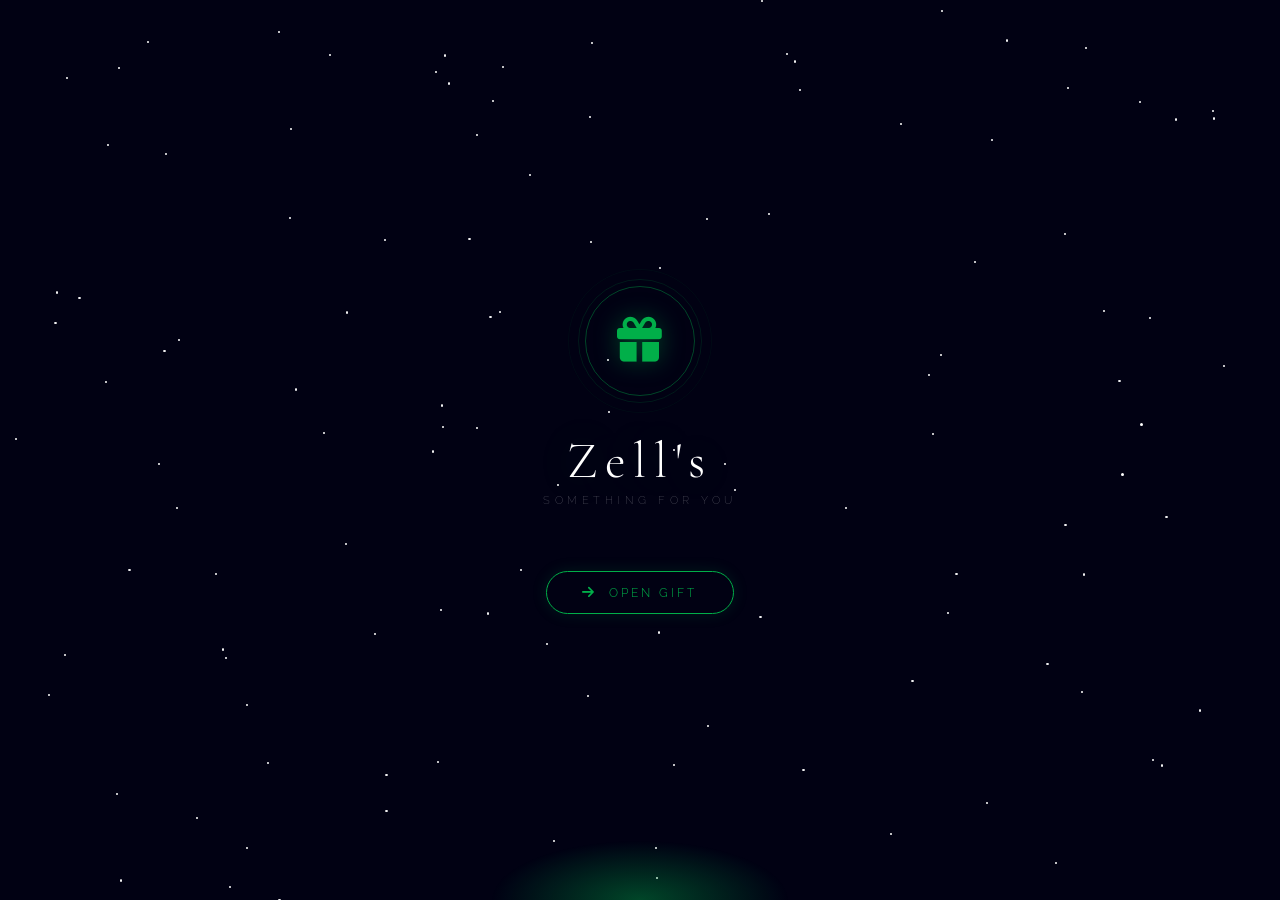
==== commit 46eac9a5: "Rename index_splash.html to index.html" ====
--- a/index.html
+++ b/index.html
@@ -1,387 +1,187 @@
 <!DOCTYPE html>
-<html lang="en" >
+<html lang="en">
 <head>
   <meta charset="UTF-8">
-  <title>Sapii🌷</title>
-  <link rel="stylesheet" href="style.css">
-
+  <meta name="viewport" content="width=device-width, initial-scale=1.0">
+  <title>Zell's</title>
+  <link rel="stylesheet" href="https://cdnjs.cloudflare.com/ajax/libs/font-awesome/6.5.0/css/all.min.css">
+  <link href="https://fonts.googleapis.com/css2?family=Cormorant+Garamond:ital,wght@0,300;0,400;1,300;1,400&family=Raleway:wght@200;300&display=swap" rel="stylesheet">
+  <style>
+    *, *::before, *::after { margin: 0; padding: 0; box-sizing: border-box; }
+    :root {
+      --dark: #010113;
+      --green: #01af49;
+      --green-dim: rgba(1, 175, 73, 0.15);
+      --green-glow: rgba(1, 175, 73, 0.4);
+    }
+    body {
+      background-color: var(--dark);
+      min-height: 100vh;
+      display: flex;
+      align-items: center;
+      justify-content: center;
+      overflow: hidden;
+      font-family: 'Raleway', sans-serif;
+    }
+    .stars { position: fixed; inset: 0; pointer-events: none; z-index: 0; }
+    .star {
+      position: absolute;
+      background: white;
+      border-radius: 50%;
+      animation: twinkle var(--dur) ease-in-out infinite var(--delay);
+    }
+    @keyframes twinkle {
+      0%, 100% { opacity: 0.2; transform: scale(1); }
+      50% { opacity: 1; transform: scale(1.4); }
+    }
+    .particles { position: fixed; inset: 0; pointer-events: none; z-index: 0; }
+    .particle {
+      position: absolute;
+      width: 3px; height: 3px;
+      background: var(--green);
+      border-radius: 50%;
+      filter: blur(1px);
+      animation: float-up var(--dur) linear infinite var(--delay);
+      opacity: 0;
+    }
+    @keyframes float-up {
+      0% { transform: translateY(100vh) translateX(0); opacity: 0; }
+      10% { opacity: 0.6; }
+      90% { opacity: 0.3; }
+      100% { transform: translateY(-10vh) translateX(var(--drift)); opacity: 0; }
+    }
+    .wrapper {
+      position: relative; z-index: 10;
+      display: flex; flex-direction: column;
+      align-items: center; text-align: center;
+      padding: 2rem;
+      animation: fade-in 1.5s ease forwards;
+    }
+    @keyframes fade-in {
+      from { opacity: 0; transform: translateY(20px); }
+      to { opacity: 1; transform: translateY(0); }
+    }
+    .icon-ring {
+      width: 110px; height: 110px;
+      border-radius: 50%;
+      border: 1px solid var(--green-glow);
+      display: flex; align-items: center; justify-content: center;
+      position: relative;
+      margin-bottom: 2.5rem;
+      animation: ring-pulse 3s ease-in-out infinite;
+    }
+    .icon-ring::before {
+      content: ''; position: absolute; inset: -8px;
+      border-radius: 50%;
+      border: 1px solid var(--green-dim);
+      animation: ring-pulse 3s ease-in-out infinite 0.5s;
+    }
+    .icon-ring::after {
+      content: ''; position: absolute; inset: -18px;
+      border-radius: 50%;
+      border: 1px solid rgba(1, 175, 73, 0.06);
+      animation: ring-pulse 3s ease-in-out infinite 1s;
+    }
+    @keyframes ring-pulse {
+      0%, 100% { box-shadow: 0 0 10px var(--green-dim); }
+      50% { box-shadow: 0 0 30px var(--green-glow); }
+    }
+    .icon-ring i {
+      font-size: 2.8rem; color: var(--green);
+      filter: drop-shadow(0 0 12px var(--green-glow));
+      animation: icon-glow 3s ease-in-out infinite;
+    }
+    @keyframes icon-glow {
+      0%, 100% { filter: drop-shadow(0 0 8px var(--green-dim)); }
+      50% { filter: drop-shadow(0 0 20px var(--green)); }
+    }
+    .title {
+      font-family: 'Cormorant Garamond', serif;
+      font-size: 3.2rem; font-weight: 300;
+      color: #fff;
+      letter-spacing: 0.15em; line-height: 1;
+      margin-bottom: 0.4rem;
+      text-shadow: 0 0 40px rgba(1, 175, 73, 0.3);
+    }
+    .subtitle {
+      font-size: 0.7rem; font-weight: 200;
+      color: rgba(255,255,255,0.3);
+      letter-spacing: 0.4em;
+      text-transform: uppercase;
+      margin-bottom: 4rem;
+    }
+    .btn {
+      display: inline-flex; align-items: center; gap: 0.75rem;
+      padding: 0.85rem 2.2rem;
+      border: 1px solid var(--green);
+      border-radius: 100px;
+      background: transparent;
+      color: var(--green);
+      font-family: 'Raleway', sans-serif;
+      font-size: 0.75rem; font-weight: 300;
+      letter-spacing: 0.25em;
+      text-transform: uppercase;
+      text-decoration: none;
+      cursor: pointer;
+      position: relative; overflow: hidden;
+      transition: color 0.4s ease, box-shadow 0.4s ease;
+      box-shadow: 0 0 15px var(--green-dim);
+    }
+    .btn::before {
+      content: ''; position: absolute; inset: 0;
+      background: var(--green);
+      transform: scaleX(0); transform-origin: left;
+      transition: transform 0.4s ease;
+      z-index: -1;
+    }
+    .btn:hover::before, .btn:active::before { transform: scaleX(1); }
+    .btn:hover, .btn:active { color: var(--dark); box-shadow: 0 0 30px var(--green-glow); }
+    .btn i { font-size: 0.85rem; transition: transform 0.3s ease; }
+    .btn:hover i { transform: translateX(4px); }
+    .glow-bottom {
+      position: fixed; bottom: -60px; left: 50%;
+      transform: translateX(-50%);
+      width: 300px; height: 120px;
+      background: radial-gradient(ellipse, var(--green-glow) 0%, transparent 70%);
+      pointer-events: none; z-index: 1;
+      animation: glow-breathe 4s ease-in-out infinite;
+    }
+    @keyframes glow-breathe {
+      0%, 100% { opacity: 0.4; }
+      50% { opacity: 0.9; }
+    }
+  </style>
 </head>
-<bodyaudio id="bgMusic" src="" autoplay loop></audio>
-<!-- partial:index.partial.html -->
-<body class="container">
-  <div class="night"></div>
-  <div class="flowers">
-    <div class="flower flower--1">
-      <div class="flower__leafs flower__leafs--1">
-        <div class="flower__leaf flower__leaf--1"></div>
-        <div class="flower__leaf flower__leaf--2"></div>
-        <div class="flower__leaf flower__leaf--3"></div>
-        <div class="flower__leaf flower__leaf--4"></div>
-        <div class="flower__white-circle"></div>
-
-        <div class="flower__light flower__light--1"></div>
-        <div class="flower__light flower__light--2"></div>
-        <div class="flower__light flower__light--3"></div>
-        <div class="flower__light flower__light--4"></div>
-        <div class="flower__light flower__light--5"></div>
-        <div class="flower__light flower__light--6"></div>
-        <div class="flower__light flower__light--7"></div>
-        <div class="flower__light flower__light--8"></div>
-
-      </div>
-      <div class="flower__line">
-        <div class="flower__line__leaf flower__line__leaf--1"></div>
-        <div class="flower__line__leaf flower__line__leaf--2"></div>
-        <div class="flower__line__leaf flower__line__leaf--3"></div>
-        <div class="flower__line__leaf flower__line__leaf--4"></div>
-        <div class="flower__line__leaf flower__line__leaf--5"></div>
-        <div class="flower__line__leaf flower__line__leaf--6"></div>
-      </div>
+<body>
+  <div class="stars" id="stars"></div>
+  <div class="particles" id="particles"></div>
+  <div class="glow-bottom"></div>
+  <div class="wrapper">
+    <div class="icon-ring">
+      <i class="fa-solid fa-gift"></i>
     </div>
-
-    <div class="flower flower--2">
-      <div class="flower__leafs flower__leafs--2">
-        <div class="flower__leaf flower__leaf--1"></div>
-        <div class="flower__leaf flower__leaf--2"></div>
-        <div class="flower__leaf flower__leaf--3"></div>
-        <div class="flower__leaf flower__leaf--4"></div>
-        <div class="flower__white-circle"></div>
-
-        <div class="flower__light flower__light--1"></div>
-        <div class="flower__light flower__light--2"></div>
-        <div class="flower__light flower__light--3"></div>
-        <div class="flower__light flower__light--4"></div>
-        <div class="flower__light flower__light--5"></div>
-        <div class="flower__light flower__light--6"></div>
-        <div class="flower__light flower__light--7"></div>
-        <div class="flower__light flower__light--8"></div>
-
-      </div>
-      <div class="flower__line">
-        <div class="flower__line__leaf flower__line__leaf--1"></div>
-        <div class="flower__line__leaf flower__line__leaf--2"></div>
-        <div class="flower__line__leaf flower__line__leaf--3"></div>
-        <div class="flower__line__leaf flower__line__leaf--4"></div>
-      </div>
-    </div>
-
-    <div class="flower flower--3">
-      <div class="flower__leafs flower__leafs--3">
-        <div class="flower__leaf flower__leaf--1"></div>
-        <div class="flower__leaf flower__leaf--2"></div>
-        <div class="flower__leaf flower__leaf--3"></div>
-        <div class="flower__leaf flower__leaf--4"></div>
-        <div class="flower__white-circle"></div>
-
-        <div class="flower__light flower__light--1"></div>
-        <div class="flower__light flower__light--2"></div>
-        <div class="flower__light flower__light--3"></div>
-        <div class="flower__light flower__light--4"></div>
-        <div class="flower__light flower__light--5"></div>
-        <div class="flower__light flower__light--6"></div>
-        <div class="flower__light flower__light--7"></div>
-        <div class="flower__light flower__light--8"></div>
-
-      </div>
-      <div class="flower__line">
-        <div class="flower__line__leaf flower__line__leaf--1"></div>
-        <div class="flower__line__leaf flower__line__leaf--2"></div>
-        <div class="flower__line__leaf flower__line__leaf--3"></div>
-        <div class="flower__line__leaf flower__line__leaf--4"></div>
-      </div>
-    </div>
-    <div class="flower flower--4">
-      <div class="flower__leafs flower__leafs--3">
-        <div class="flower__leaf flower__leaf--1"></div>
-        <div class="flower__leaf flower__leaf--2"></div>
-        <div class="flower__leaf flower__leaf--3"></div>
-        <div class="flower__leaf flower__leaf--4"></div>
-        <div class="flower__white-circle"></div>
-
-        <div class="flower__light flower__light--1"></div>
-        <div class="flower__light flower__light--2"></div>
-        <div class="flower__light flower__light--3"></div>
-        <div class="flower__light flower__light--4"></div>
-        <div class="flower__light flower__light--5"></div>
-        <div class="flower__light flower__light--6"></div>
-        <div class="flower__light flower__light--7"></div>
-        <div class="flower__light flower__light--8"></div>
-
-      </div>
-      <div class="flower__line">
-        <div class="flower__line__leaf flower__line__leaf--1"></div>
-        <div class="flower__line__leaf flower__line__leaf--2"></div>
-        <div class="flower__line__leaf flower__line__leaf--3"></div>
-        <div class="flower__line__leaf flower__line__leaf--4"></div>
-      </div>
-    </div>
-
-    <div class="grow-ans" style="--d:1.2s">
-      <div class="flower__g-long">
-        <div class="flower__g-long__top"></div>
-        <div class="flower__g-long__bottom"></div>
-      </div>
-    </div>
-
-    <div class="growing-grass">
-      <div class="flower__grass flower__grass--1">
-        <div class="flower__grass--top"></div>
-        <div class="flower__grass--bottom"></div>
-        <div class="flower__grass__leaf flower__grass__leaf--1"></div>
-        <div class="flower__grass__leaf flower__grass__leaf--2"></div>
-        <div class="flower__grass__leaf flower__grass__leaf--3"></div>
-        <div class="flower__grass__leaf flower__grass__leaf--4"></div>
-        <div class="flower__grass__leaf flower__grass__leaf--5"></div>
-        <div class="flower__grass__leaf flower__grass__leaf--6"></div>
-        <div class="flower__grass__leaf flower__grass__leaf--7"></div>
-        <div class="flower__grass__leaf flower__grass__leaf--8"></div>
-        <div class="flower__grass__overlay"></div>
-      </div>
-    </div>
-
-    <div class="growing-grass">
-      <div class="flower__grass flower__grass--2">
-        <div class="flower__grass--top"></div>
-        <div class="flower__grass--bottom"></div>
-        <div class="flower__grass__leaf flower__grass__leaf--1"></div>
-        <div class="flower__grass__leaf flower__grass__leaf--2"></div>
-        <div class="flower__grass__leaf flower__grass__leaf--3"></div>
-        <div class="flower__grass__leaf flower__grass__leaf--4"></div>
-        <div class="flower__grass__leaf flower__grass__leaf--5"></div>
-        <div class="flower__grass__leaf flower__grass__leaf--6"></div>
-        <div class="flower__grass__leaf flower__grass__leaf--7"></div>
-        <div class="flower__grass__leaf flower__grass__leaf--8"></div>
-        <div class="flower__grass__overlay"></div>
-      </div>
-    </div>
-
-    <div class="grow-ans" style="--d:2.4s">
-      <div class="flower__g-right flower__g-right--1">
-        <div class="leaf"></div>
-      </div>
-    </div>
-
-    <div class="grow-ans" style="--d:2.8s">
-      <div class="flower__g-right flower__g-right--2">
-        <div class="leaf"></div>
-      </div>
-    </div>
-
-    <div class="grow-ans" style="--d:2.8s">
-      <div class="flower__g-front">
-        <div class="flower__g-front__leaf-wrapper flower__g-front__leaf-wrapper--1">
-          <div class="flower__g-front__leaf"></div>
-        </div>
-        <div class="flower__g-front__leaf-wrapper flower__g-front__leaf-wrapper--2">
-          <div class="flower__g-front__leaf"></div>
-        </div>
-        <div class="flower__g-front__leaf-wrapper flower__g-front__leaf-wrapper--3">
-          <div class="flower__g-front__leaf"></div>
-        </div>
-        <div class="flower__g-front__leaf-wrapper flower__g-front__leaf-wrapper--4">
-          <div class="flower__g-front__leaf"></div>
-        </div>
-        <div class="flower__g-front__leaf-wrapper flower__g-front__leaf-wrapper--5">
-          <div class="flower__g-front__leaf"></div>
-        </div>
-        <div class="flower__g-front__leaf-wrapper flower__g-front__leaf-wrapper--6">
-          <div class="flower__g-front__leaf"></div>
-        </div>
-        <div class="flower__g-front__leaf-wrapper flower__g-front__leaf-wrapper--7">
-          <div class="flower__g-front__leaf"></div>
-        </div>
-        <div class="flower__g-front__leaf-wrapper flower__g-front__leaf-wrapper--8">
-          <div class="flower__g-front__leaf"></div>
-        </div>
-        <div class="flower__g-front__line"></div>
-      </div>
-    </div>
-
-    <div class="grow-ans" style="--d:3.2s">
-      <div class="flower__g-fr">
-        <div class="leaf"></div>
-        <div class="flower__g-fr__leaf flower__g-fr__leaf--1"></div>
-        <div class="flower__g-fr__leaf flower__g-fr__leaf--2"></div>
-        <div class="flower__g-fr__leaf flower__g-fr__leaf--3"></div>
-        <div class="flower__g-fr__leaf flower__g-fr__leaf--4"></div>
-        <div class="flower__g-fr__leaf flower__g-fr__leaf--5"></div>
-        <div class="flower__g-fr__leaf flower__g-fr__leaf--6"></div>
-        <div class="flower__g-fr__leaf flower__g-fr__leaf--7"></div>
-        <div class="flower__g-fr__leaf flower__g-fr__leaf--8"></div>
-      </div>
-    </div>
-
-    <div class="long-g long-g--0">
-      <div class="grow-ans" style="--d:3s">
-        <div class="leaf leaf--0"></div>
-      </div>
-      <div class="grow-ans" style="--d:2.2s">
-        <div class="leaf leaf--1"></div>
-      </div>
-      <div class="grow-ans" style="--d:3.4s">
-        <div class="leaf leaf--2"></div>
-      </div>
-      <div class="grow-ans" style="--d:3.6s">
-        <div class="leaf leaf--3"></div>
-      </div>
-    </div>
-
-    <div class="long-g long-g--1">
-      <div class="grow-ans" style="--d:3.6s">
-        <div class="leaf leaf--0"></div>
-      </div>
-      <div class="grow-ans" style="--d:3.8s">
-        <div class="leaf leaf--1"></div>
-      </div>
-      <div class="grow-ans" style="--d:4s">
-        <div class="leaf leaf--2"></div>
-      </div>
-      <div class="grow-ans" style="--d:4.2s">
-        <div class="leaf leaf--3"></div>
-      </div>
-    </div>
-
-    <div class="long-g long-g--2">
-      <div class="grow-ans" style="--d:4s">
-        <div class="leaf leaf--0"></div>
-      </div>
-      <div class="grow-ans" style="--d:4.2s">
-        <div class="leaf leaf--1"></div>
-      </div>
-      <div class="grow-ans" style="--d:4.4s">
-        <div class="leaf leaf--2"></div>
-      </div>
-      <div class="grow-ans" style="--d:4.6s">
-        <div class="leaf leaf--3"></div>
-      </div>
-    </div>
-
-    <div class="long-g long-g--3">
-      <div class="grow-ans" style="--d:4s">
-        <div class="leaf leaf--0"></div>
-      </div>
-      <div class="grow-ans" style="--d:4.2s">
-        <div class="leaf leaf--1"></div>
-      </div>
-      <div class="grow-ans" style="--d:3s">
-        <div class="leaf leaf--2"></div>
-      </div>
-      <div class="grow-ans" style="--d:3.6s">
-        <div class="leaf leaf--3"></div>
-      </div>
-    </div>
-
-    <div class="long-g long-g--4">
-      <div class="grow-ans" style="--d:4s">
-        <div class="leaf leaf--0"></div>
-      </div>
-      <div class="grow-ans" style="--d:4.2s">
-        <div class="leaf leaf--1"></div>
-      </div>
-      <div class="grow-ans" style="--d:3s">
-        <div class="leaf leaf--2"></div>
-      </div>
-      <div class="grow-ans" style="--d:3.6s">
-        <div class="leaf leaf--3"></div>
-      </div>
-    </div>
-
-    <div class="long-g long-g--5">
-      <div class="grow-ans" style="--d:4s">
-        <div class="leaf leaf--0"></div>
-      </div>
-      <div class="grow-ans" style="--d:4.2s">
-        <div class="leaf leaf--1"></div>
-      </div>
-      <div class="grow-ans" style="--d:3s">
-        <div class="leaf leaf--2"></div>
-      </div>
-      <div class="grow-ans" style="--d:3.6s">
-        <div class="leaf leaf--3"></div>
-      </div>
-    </div>
-
-    <div class="long-g long-g--6">
-      <div class="grow-ans" style="--d:4.2s">
-        <div class="leaf leaf--0"></div>
-      </div>
-      <div class="grow-ans" style="--d:4.4s">
-        <div class="leaf leaf--1"></div>
-      </div>
-      <div class="grow-ans" style="--d:4.6s">
-        <div class="leaf leaf--2"></div>
-      </div>
-      <div class="grow-ans" style="--d:4.8s">
-        <div class="leaf leaf--3"></div>
-      </div>
-    </div>
-
-    <div class="long-g long-g--7">
-      <div class="grow-ans" style="--d:3s">
-        <div class="leaf leaf--0"></div>
-      </div>
-      <div class="grow-ans" style="--d:3.2s">
-        <div class="leaf leaf--1"></div>
-      </div>
-      <div class="grow-ans" style="--d:3.5s">
-        <div class="leaf leaf--2"></div>
-      </div>
-      <div class="grow-ans" style="--d:3.6s">
-        <div class="leaf leaf--3"></div>
-      </div>
-    </div>
+    <div class="title">Zell's</div>
+    <div class="subtitle">something for you</div>
+    <a class="btn" href="bunga.html">
+      <i class="fa-solid fa-arrow-right"></i>
+      Open Gift
+    </a>
   </div>
-  <script src="main.js"></script>
-  <div class="bubbles">
-    <div class="bubble"><svg class="heart" viewBox="0 0 32 32" xmlns="http://www.w3.org/2000/svg"><defs><clipPath id="hc1"><path d="M23.6 2c-3.363 0-6.258 2.736-7.599 5.594-1.342-2.858-4.237-5.594-7.601-5.594-4.637 0-8.4 3.764-8.4 8.401 0 9.433 9.516 11.906 16.001 21.232 6.13-9.268 15.999-12.1 15.999-21.232 0-4.637-3.763-8.401-8.4-8.401z"/></clipPath></defs><image href="photo.jpg" x="0" y="0" width="32" height="32" clip-path="url(#hc1)" preserveAspectRatio="xMidYMid slice"/></svg>
-    </div>
-    <div class="bubble"><svg class="heart" viewBox="0 0 32 32" xmlns="http://www.w3.org/2000/svg"><defs><clipPath id="hc2"><path d="M23.6 2c-3.363 0-6.258 2.736-7.599 5.594-1.342-2.858-4.237-5.594-7.601-5.594-4.637 0-8.4 3.764-8.4 8.401 0 9.433 9.516 11.906 16.001 21.232 6.13-9.268 15.999-12.1 15.999-21.232 0-4.637-3.763-8.401-8.4-8.401z"/></clipPath></defs><image href="photo.jpg" x="0" y="0" width="32" height="32" clip-path="url(#hc2)" preserveAspectRatio="xMidYMid slice"/></svg>
-    </div>
-    <div class="bubble"><svg class="heart" viewBox="0 0 32 32" xmlns="http://www.w3.org/2000/svg"><defs><clipPath id="hc3"><path d="M23.6 2c-3.363 0-6.258 2.736-7.599 5.594-1.342-2.858-4.237-5.594-7.601-5.594-4.637 0-8.4 3.764-8.4 8.401 0 9.433 9.516 11.906 16.001 21.232 6.13-9.268 15.999-12.1 15.999-21.232 0-4.637-3.763-8.401-8.4-8.401z"/></clipPath></defs><image href="photo.jpg" x="0" y="0" width="32" height="32" clip-path="url(#hc3)" preserveAspectRatio="xMidYMid slice"/></svg>
-    </div>
-    <div class="bubble"><svg class="heart" viewBox="0 0 32 32" xmlns="http://www.w3.org/2000/svg"><defs><clipPath id="hc4"><path d="M23.6 2c-3.363 0-6.258 2.736-7.599 5.594-1.342-2.858-4.237-5.594-7.601-5.594-4.637 0-8.4 3.764-8.4 8.401 0 9.433 9.516 11.906 16.001 21.232 6.13-9.268 15.999-12.1 15.999-21.232 0-4.637-3.763-8.401-8.4-8.401z"/></clipPath></defs><image href="photo.jpg" x="0" y="0" width="32" height="32" clip-path="url(#hc4)" preserveAspectRatio="xMidYMid slice"/></svg>
-    </div>
-    <div class="bubble"><svg class="heart" viewBox="0 0 32 32" xmlns="http://www.w3.org/2000/svg"><defs><clipPath id="hc5"><path d="M23.6 2c-3.363 0-6.258 2.736-7.599 5.594-1.342-2.858-4.237-5.594-7.601-5.594-4.637 0-8.4 3.764-8.4 8.401 0 9.433 9.516 11.906 16.001 21.232 6.13-9.268 15.999-12.1 15.999-21.232 0-4.637-3.763-8.401-8.4-8.401z"/></clipPath></defs><image href="photo.jpg" x="0" y="0" width="32" height="32" clip-path="url(#hc5)" preserveAspectRatio="xMidYMid slice"/></svg>
-    </div>
-    <div class="bubble"><svg class="heart" viewBox="0 0 32 32" xmlns="http://www.w3.org/2000/svg"><defs><clipPath id="hc6"><path d="M23.6 2c-3.363 0-6.258 2.736-7.599 5.594-1.342-2.858-4.237-5.594-7.601-5.594-4.637 0-8.4 3.764-8.4 8.401 0 9.433 9.516 11.906 16.001 21.232 6.13-9.268 15.999-12.1 15.999-21.232 0-4.637-3.763-8.401-8.4-8.401z"/></clipPath></defs><image href="photo.jpg" x="0" y="0" width="32" height="32" clip-path="url(#hc6)" preserveAspectRatio="xMidYMid slice"/></svg>
-    </div>
-    <div class="bubble"><svg class="heart" viewBox="0 0 32 32" xmlns="http://www.w3.org/2000/svg"><defs><clipPath id="hc7"><path d="M23.6 2c-3.363 0-6.258 2.736-7.599 5.594-1.342-2.858-4.237-5.594-7.601-5.594-4.637 0-8.4 3.764-8.4 8.401 0 9.433 9.516 11.906 16.001 21.232 6.13-9.268 15.999-12.1 15.999-21.232 0-4.637-3.763-8.401-8.4-8.401z"/></clipPath></defs><image href="photo.jpg" x="0" y="0" width="32" height="32" clip-path="url(#hc7)" preserveAspectRatio="xMidYMid slice"/></svg>
-    </div>
-    <div class="bubble"><svg class="heart" viewBox="0 0 32 32" xmlns="http://www.w3.org/2000/svg"><defs><clipPath id="hc8"><path d="M23.6 2c-3.363 0-6.258 2.736-7.599 5.594-1.342-2.858-4.237-5.594-7.601-5.594-4.637 0-8.4 3.764-8.4 8.401 0 9.433 9.516 11.906 16.001 21.232 6.13-9.268 15.999-12.1 15.999-21.232 0-4.637-3.763-8.401-8.4-8.401z"/></clipPath></defs><image href="photo.jpg" x="0" y="0" width="32" height="32" clip-path="url(#hc8)" preserveAspectRatio="xMidYMid slice"/></svg>
-    </div>
-    <div class="bubble"><svg class="heart" viewBox="0 0 32 32" xmlns="http://www.w3.org/2000/svg"><defs><clipPath id="hc9"><path d="M23.6 2c-3.363 0-6.258 2.736-7.599 5.594-1.342-2.858-4.237-5.594-7.601-5.594-4.637 0-8.4 3.764-8.4 8.401 0 9.433 9.516 11.906 16.001 21.232 6.13-9.268 15.999-12.1 15.999-21.232 0-4.637-3.763-8.401-8.4-8.401z"/></clipPath></defs><image href="photo.jpg" x="0" y="0" width="32" height="32" clip-path="url(#hc9)" preserveAspectRatio="xMidYMid slice"/></svg>
-    </div>
-    <div class="bubble"><svg class="heart" viewBox="0 0 32 32" xmlns="http://www.w3.org/2000/svg"><defs><clipPath id="hc10"><path d="M23.6 2c-3.363 0-6.258 2.736-7.599 5.594-1.342-2.858-4.237-5.594-7.601-5.594-4.637 0-8.4 3.764-8.4 8.401 0 9.433 9.516 11.906 16.001 21.232 6.13-9.268 15.999-12.1 15.999-21.232 0-4.637-3.763-8.401-8.4-8.401z"/></clipPath></defs><image href="photo.jpg" x="0" y="0" width="32" height="32" clip-path="url(#hc10)" preserveAspectRatio="xMidYMid slice"/></svg>
-    </div>
-    <div class="bubble"><svg class="heart" viewBox="0 0 32 32" xmlns="http://www.w3.org/2000/svg"><defs><clipPath id="hc11"><path d="M23.6 2c-3.363 0-6.258 2.736-7.599 5.594-1.342-2.858-4.237-5.594-7.601-5.594-4.637 0-8.4 3.764-8.4 8.401 0 9.433 9.516 11.906 16.001 21.232 6.13-9.268 15.999-12.1 15.999-21.232 0-4.637-3.763-8.401-8.4-8.401z"/></clipPath></defs><image href="photo.jpg" x="0" y="0" width="32" height="32" clip-path="url(#hc11)" preserveAspectRatio="xMidYMid slice"/></svg>
-    </div>
-    <div class="bubble"><svg class="heart" viewBox="0 0 32 32" xmlns="http://www.w3.org/2000/svg"><defs><clipPath id="hc12"><path d="M23.6 2c-3.363 0-6.258 2.736-7.599 5.594-1.342-2.858-4.237-5.594-7.601-5.594-4.637 0-8.4 3.764-8.4 8.401 0 9.433 9.516 11.906 16.001 21.232 6.13-9.268 15.999-12.1 15.999-21.232 0-4.637-3.763-8.401-8.4-8.401z"/></clipPath></defs><image href="photo.jpg" x="0" y="0" width="32" height="32" clip-path="url(#hc12)" preserveAspectRatio="xMidYMid slice"/></svg>
-    </div>
-    <div class="bubble"><svg class="heart" viewBox="0 0 32 32" xmlns="http://www.w3.org/2000/svg"><defs><clipPath id="hc13"><path d="M23.6 2c-3.363 0-6.258 2.736-7.599 5.594-1.342-2.858-4.237-5.594-7.601-5.594-4.637 0-8.4 3.764-8.4 8.401 0 9.433 9.516 11.906 16.001 21.232 6.13-9.268 15.999-12.1 15.999-21.232 0-4.637-3.763-8.401-8.4-8.401z"/></clipPath></defs><image href="photo.jpg" x="0" y="0" width="32" height="32" clip-path="url(#hc13)" preserveAspectRatio="xMidYMid slice"/></svg>
-    </div>
-    <div class="bubble"><svg class="heart" viewBox="0 0 32 32" xmlns="http://www.w3.org/2000/svg"><defs><clipPath id="hc14"><path d="M23.6 2c-3.363 0-6.258 2.736-7.599 5.594-1.342-2.858-4.237-5.594-7.601-5.594-4.637 0-8.4 3.764-8.4 8.401 0 9.433 9.516 11.906 16.001 21.232 6.13-9.268 15.999-12.1 15.999-21.232 0-4.637-3.763-8.401-8.4-8.401z"/></clipPath></defs><image href="photo.jpg" x="0" y="0" width="32" height="32" clip-path="url(#hc14)" preserveAspectRatio="xMidYMid slice"/></svg>
-    </div>
-    <div class="bubble"><svg class="heart" viewBox="0 0 32 32" xmlns="http://www.w3.org/2000/svg"><defs><clipPath id="hc15"><path d="M23.6 2c-3.363 0-6.258 2.736-7.599 5.594-1.342-2.858-4.237-5.594-7.601-5.594-4.637 0-8.4 3.764-8.4 8.401 0 9.433 9.516 11.906 16.001 21.232 6.13-9.268 15.999-12.1 15.999-21.232 0-4.637-3.763-8.401-8.4-8.401z"/></clipPath></defs><image href="photo.jpg" x="0" y="0" width="32" height="32" clip-path="url(#hc15)" preserveAspectRatio="xMidYMid slice"/></svg>
-    </div>
-    <div class="bubble"><svg class="heart" viewBox="0 0 32 32" xmlns="http://www.w3.org/2000/svg"><defs><clipPath id="hc16"><path d="M23.6 2c-3.363 0-6.258 2.736-7.599 5.594-1.342-2.858-4.237-5.594-7.601-5.594-4.637 0-8.4 3.764-8.4 8.401 0 9.433 9.516 11.906 16.001 21.232 6.13-9.268 15.999-12.1 15.999-21.232 0-4.637-3.763-8.401-8.4-8.401z"/></clipPath></defs><image href="photo.jpg" x="0" y="0" width="32" height="32" clip-path="url(#hc16)" preserveAspectRatio="xMidYMid slice"/></svg>
-    </div>
-    <div class="bubble"><svg class="heart" viewBox="0 0 32 32" xmlns="http://www.w3.org/2000/svg"><defs><clipPath id="hc17"><path d="M23.6 2c-3.363 0-6.258 2.736-7.599 5.594-1.342-2.858-4.237-5.594-7.601-5.594-4.637 0-8.4 3.764-8.4 8.401 0 9.433 9.516 11.906 16.001 21.232 6.13-9.268 15.999-12.1 15.999-21.232 0-4.637-3.763-8.401-8.4-8.401z"/></clipPath></defs><image href="photo.jpg" x="0" y="0" width="32" height="32" clip-path="url(#hc17)" preserveAspectRatio="xMidYMid slice"/></svg>
-    </div>
-    <div class="bubble"><svg class="heart" viewBox="0 0 32 32" xmlns="http://www.w3.org/2000/svg"><defs><clipPath id="hc18"><path d="M23.6 2c-3.363 0-6.258 2.736-7.599 5.594-1.342-2.858-4.237-5.594-7.601-5.594-4.637 0-8.4 3.764-8.4 8.401 0 9.433 9.516 11.906 16.001 21.232 6.13-9.268 15.999-12.1 15.999-21.232 0-4.637-3.763-8.401-8.4-8.401z"/></clipPath></defs><image href="photo.jpg" x="0" y="0" width="32" height="32" clip-path="url(#hc18)" preserveAspectRatio="xMidYMid slice"/></svg>
-    </div>
-    <div class="bubble"><svg class="heart" viewBox="0 0 32 32" xmlns="http://www.w3.org/2000/svg"><defs><clipPath id="hc19"><path d="M23.6 2c-3.363 0-6.258 2.736-7.599 5.594-1.342-2.858-4.237-5.594-7.601-5.594-4.637 0-8.4 3.764-8.4 8.401 0 9.433 9.516 11.906 16.001 21.232 6.13-9.268 15.999-12.1 15.999-21.232 0-4.637-3.763-8.401-8.4-8.401z"/></clipPath></defs><image href="photo.jpg" x="0" y="0" width="32" height="32" clip-path="url(#hc19)" preserveAspectRatio="xMidYMid slice"/></svg>
-    </div>
-    <div class="bubble"><svg class="heart" viewBox="0 0 32 32" xmlns="http://www.w3.org/2000/svg"><defs><clipPath id="hc20"><path d="M23.6 2c-3.363 0-6.258 2.736-7.599 5.594-1.342-2.858-4.237-5.594-7.601-5.594-4.637 0-8.4 3.764-8.4 8.401 0 9.433 9.516 11.906 16.001 21.232 6.13-9.268 15.999-12.1 15.999-21.232 0-4.637-3.763-8.401-8.4-8.401z"/></clipPath></defs><image href="photo.jpg" x="0" y="0" width="32" height="32" clip-path="url(#hc20)" preserveAspectRatio="xMidYMid slice"/></svg>
- <audio id="backsound" src=""  autoplay loop></audio>
-</div>
-<script>
-  const aud = document.getElementById('backsound');
-  aud.volume = 0.5;
-  aud.play().catch(() => {
-    document.addEventListener('touchstart', () => aud.play(), { once: true });
-    document.addEventListener('click', () => aud.play(), { once: true });
-  });
-</script>
-</html>
+  <script>
+    const starsEl = document.getElementById('stars');
+    for (let i = 0; i < 120; i++) {
+      const s = document.createElement('div');
+      s.className = 'star';
+      s.style.cssText = `left:${Math.random()*100}%;top:${Math.random()*100}%;--dur:${2+Math.random()*4}s;--delay:${Math.random()*4}s;width:${Math.random()>0.8?3:2}px;height:${Math.random()>0.8?3:2}px;`;
+      starsEl.appendChild(s);
+    }
+    const particlesEl = document.getElementById('particles');
+    for (let i = 0; i < 20; i++) {
+      const p = document.createElement('div');
+      p.className = 'particle';
+      p.style.cssText = `left:${Math.random()*100}%;--dur:${6+Math.random()*8}s;--delay:${Math.random()*8}s;--drift:${(Math.random()-0.5)*80}px;`;
+      particlesEl.appendChild(p);
+    }
+  </script>
 </body>
 </html>
